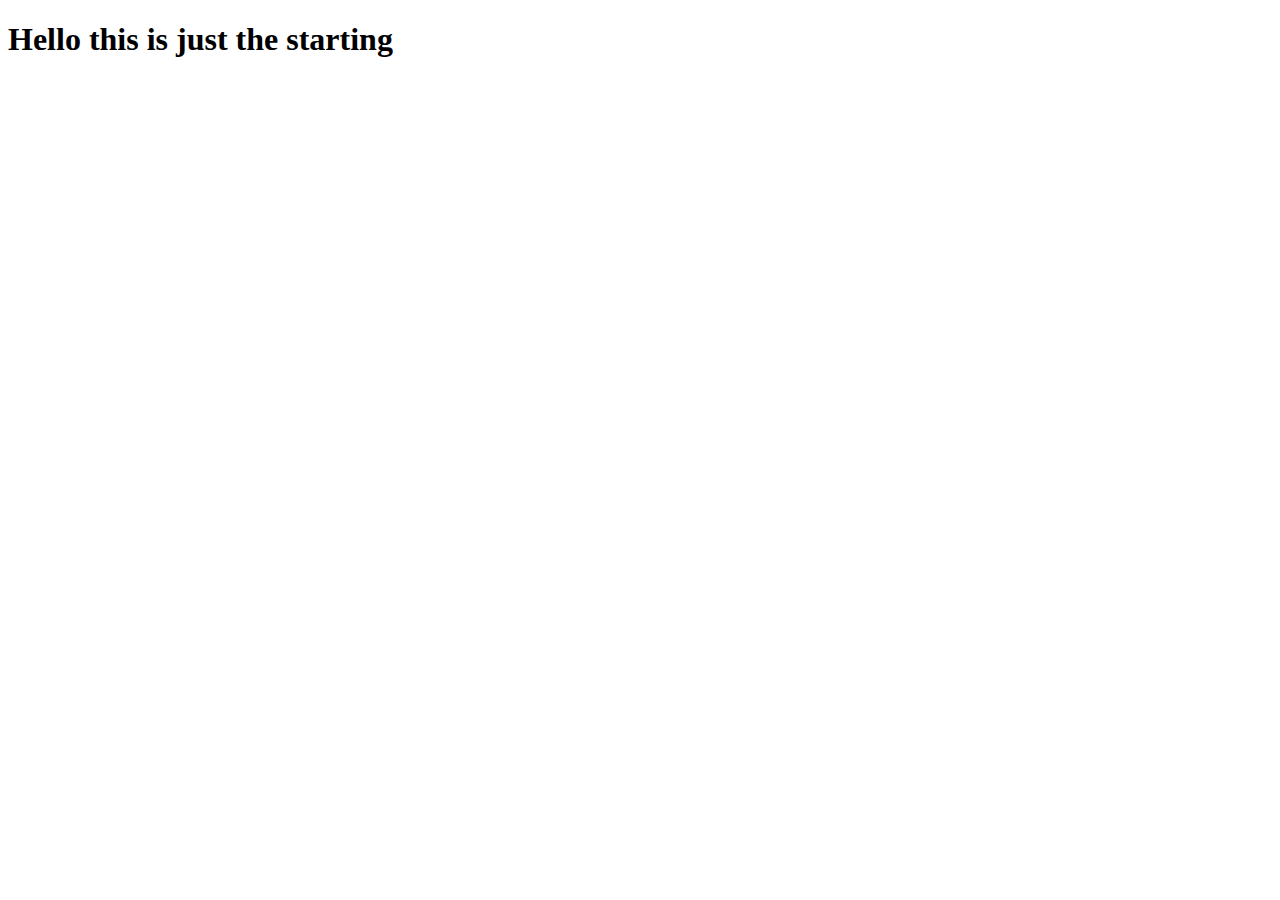
==== index.html @ 8db9e98f "created index" ====
<!DOCTYPE html>
<html lang="en">
<head>
    <meta charset="UTF-8">
    <meta name="viewport" content="width=<device-width>, initial-scale=1.0">
    <meta http-equiv="X-UA-Compatible" content="ie=edge">
    <title>Document</title>
</head>
<body>
    <h1>Hello this is just the starting</h1>
</body>
</html>
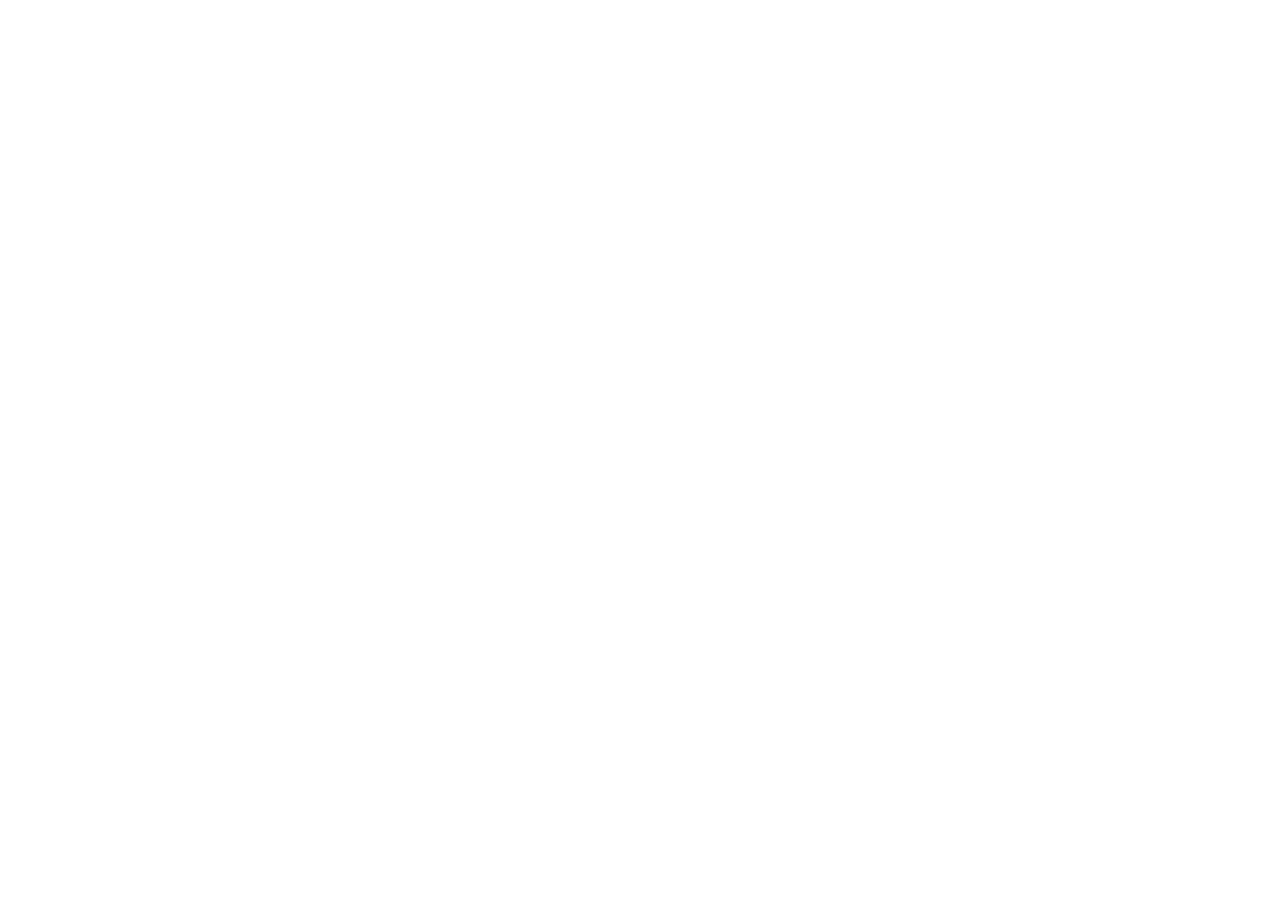
==== commit 8d654acc: "change to index and added css" ====
--- a/index.html
+++ b/index.html
@@ -4,9 +4,9 @@
     <meta charset="UTF-8">
     <meta name="viewport" content="width=<device-width>, initial-scale=1.0">
     <meta http-equiv="X-UA-Compatible" content="ie=edge">
-    <title>Document</title>
+    <title>IGT :: Internation Glazing Technologies</title>
 </head>
 <body>
-    <h1>Hello this is just the starting</h1>
+    <h1></h1>
 </body>
 </html>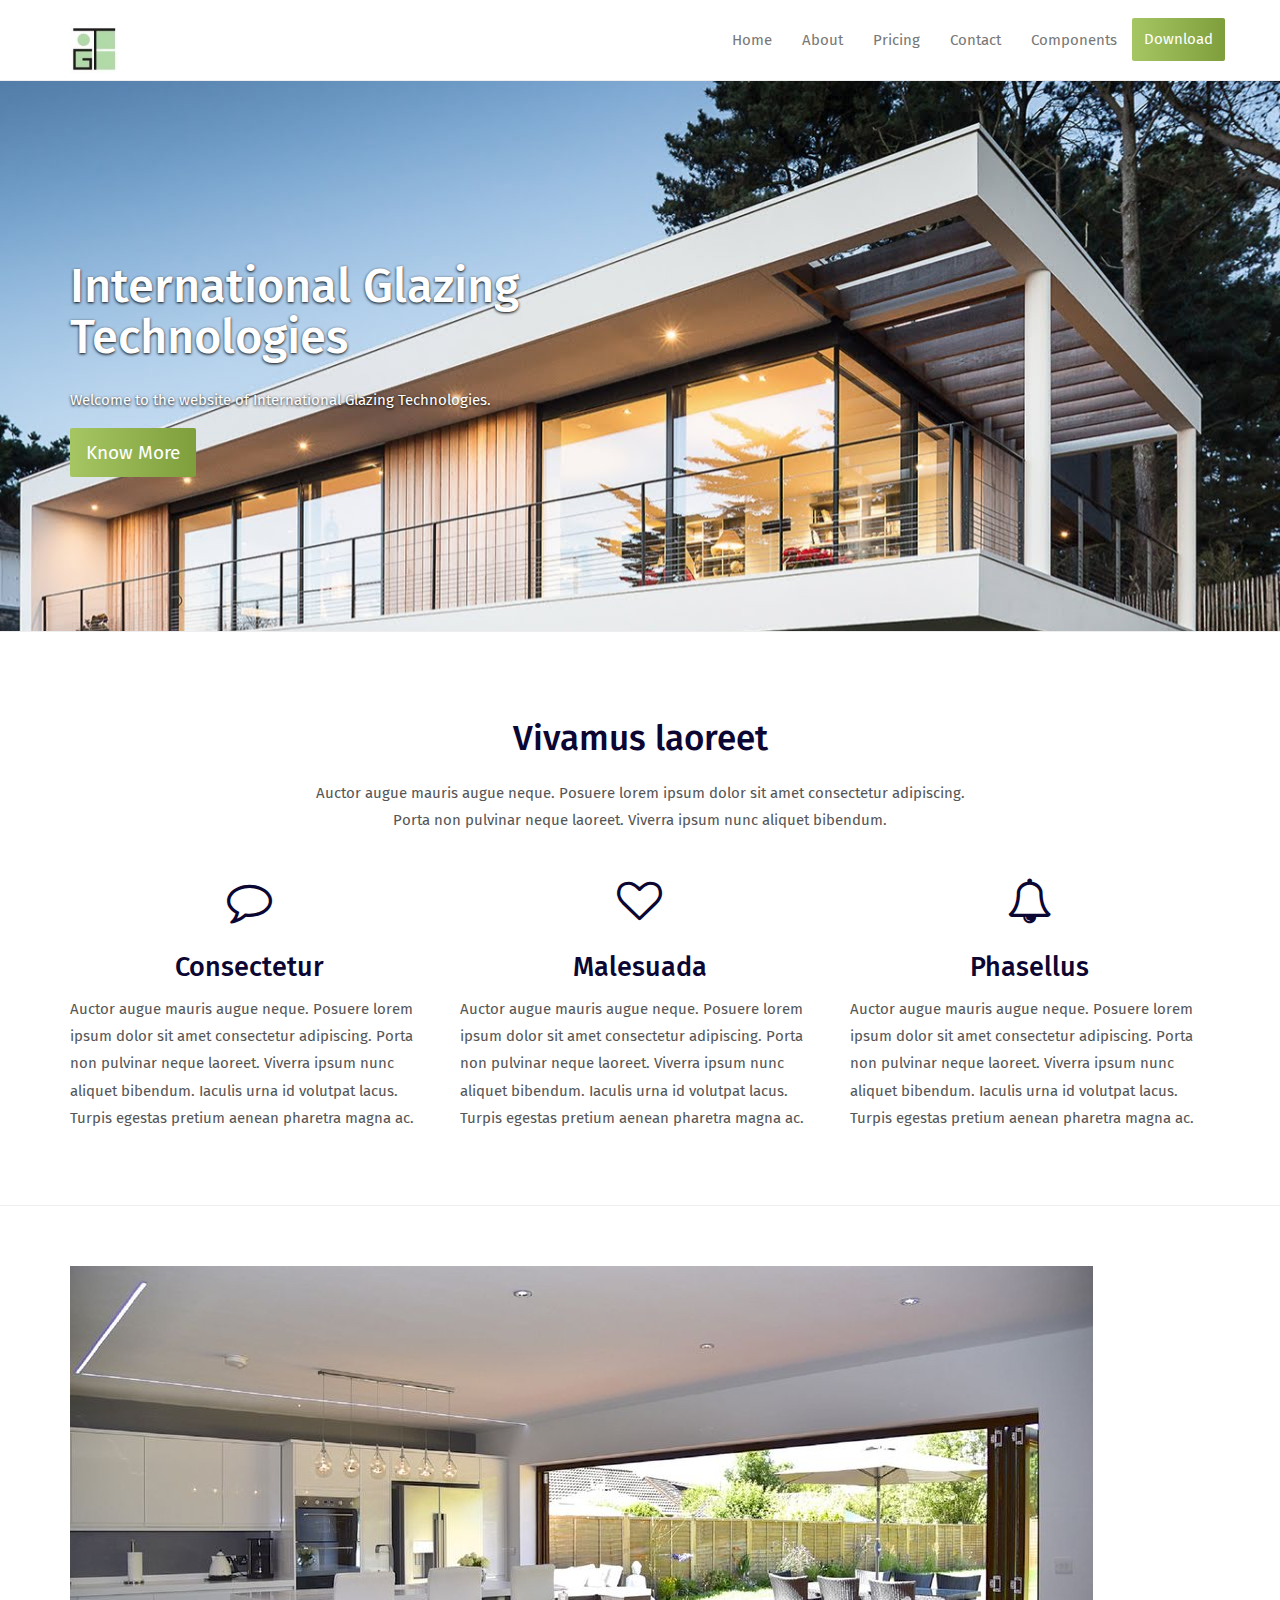
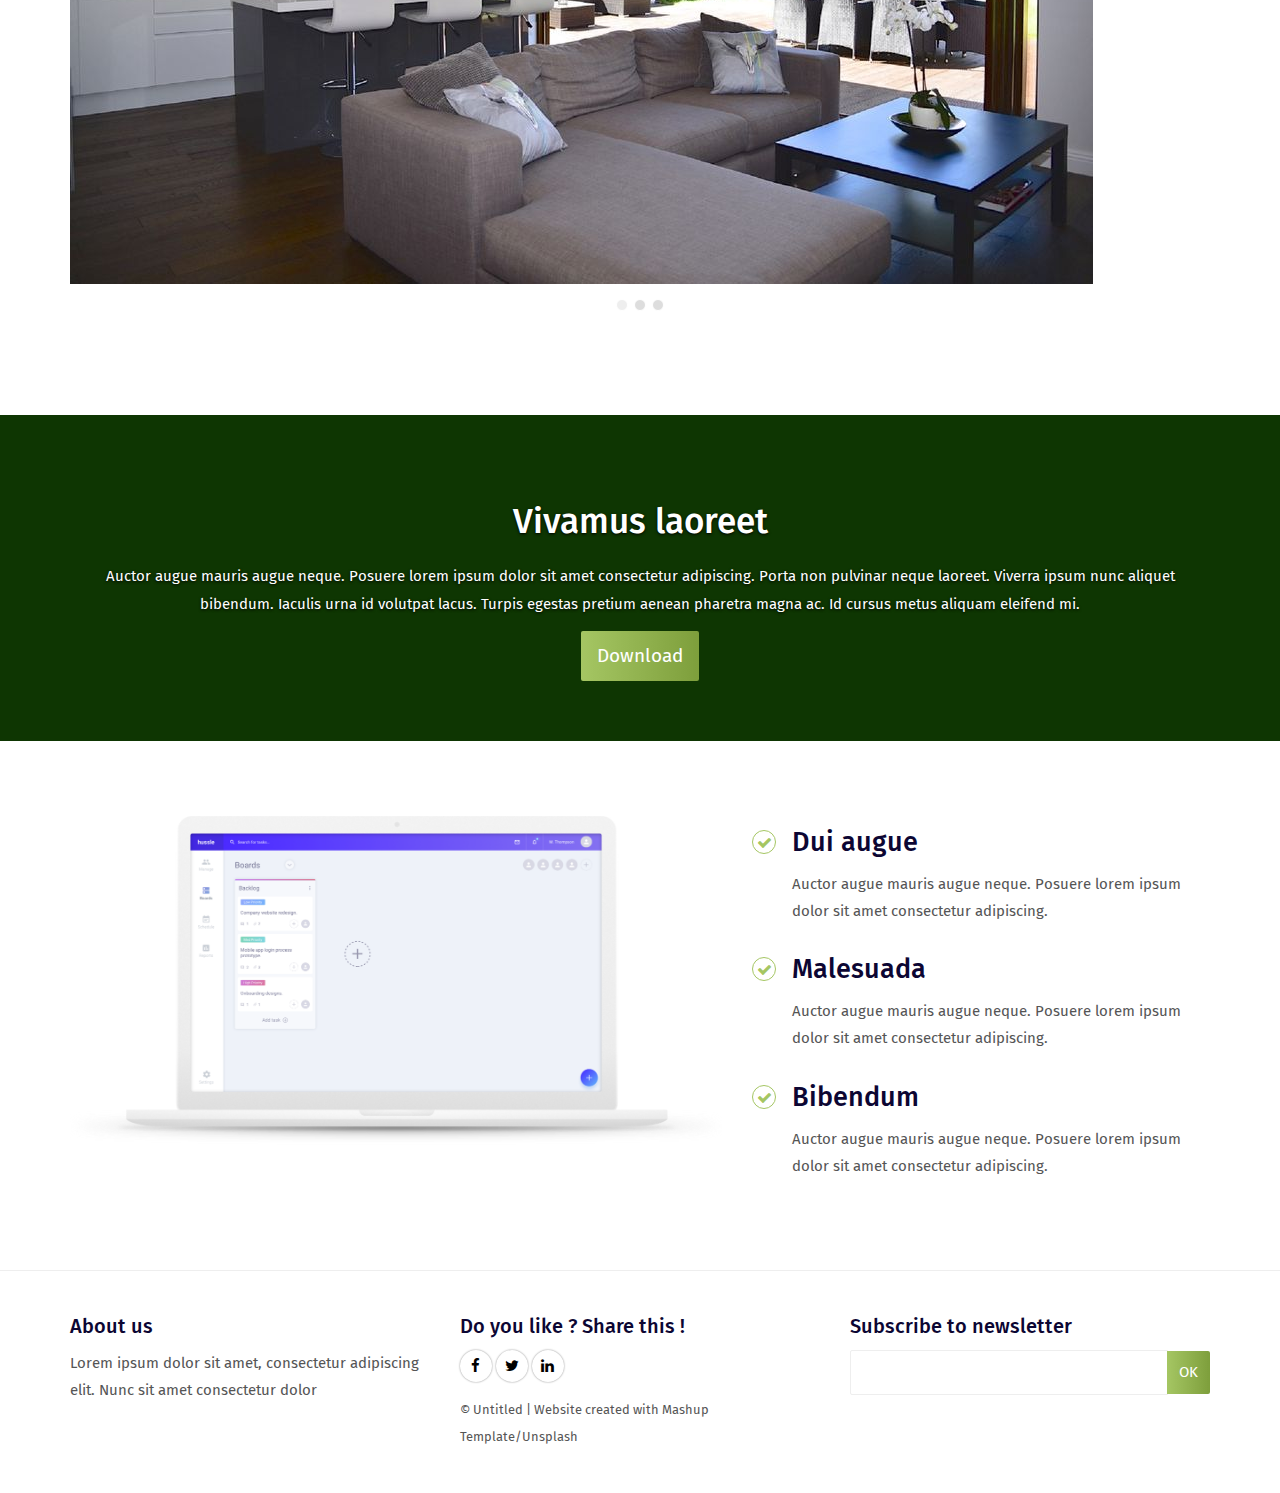
==== commit 7a623878: "new web" ====
--- a/index.html
+++ b/index.html
@@ -1,12 +1,291 @@
 <!DOCTYPE html>
 <html lang="en">
+
 <head>
-    <meta charset="UTF-8">
-    <meta name="viewport" content="width=<device-width>, initial-scale=1.0">
-    <meta http-equiv="X-UA-Compatible" content="ie=edge">
-    <title>IGT :: Internation Glazing Technologies</title>
-</head>
+  <meta charset="UTF-8">
+  <meta content="IE=edge" http-equiv="X-UA-Compatible">
+  <meta content="width=device-width,initial-scale=1" name="viewport">
+  <meta content="description" name="description">
+  <meta name="google" content="notranslate" />
+  <meta content="Mashup templates have been developped by Orson.io team" name="author">
+
+  <!-- Disable tap highlight on IE -->
+  <meta name="msapplication-tap-highlight" content="no">
+  
+  <link href="./assets/apple-touch-icon.png" rel="apple-touch-icon">
+  <link href="./assets/favicon.ico" rel="icon">
+
+  <link rel="shortcut icon" href="igticon.ico" type="image/x-icon" />
+
+  <title>IGT :: International Glazing Technologies</title>  
+
+<link href="./main.a3f694c0.css" rel="stylesheet"></head>
+
 <body>
-    <h1></h1>
-</body>
+
+ <!-- Add your content of header -->
+<header>
+  <nav class="navbar  navbar-fixed-top navbar-default">
+    <div class="container">
+      <div class="navbar-header">
+        <button type="button" class="navbar-toggle uarr collapsed" data-toggle="collapse" data-target="#navbar-collapse-uarr">
+          <span class="sr-only">Toggle navigation</span>
+          <span class="icon-bar"></span>
+          <span class="icon-bar"></span>
+          <span class="icon-bar"></span>
+        </button>
+        <a class="navbar-brand" href="./index.html" title="">
+          <img src="igt_logo1.jpg" class="navbar-logo-img" alt="" width="70%">
+        </a>
+      </div>
+
+      <div class="collapse navbar-collapse" id="navbar-collapse-uarr">
+        <ul class="nav navbar-nav navbar-right">
+          <li><a href="./index.html" title="" class="active">Home</a></li>
+          <li><a href="./about.html" title=""> About</a></li>
+          <li><a href="./pricing.html" title=""> Pricing </a></li>
+          <li><a href="./contact.html" title="">Contact</a></li>
+          <li><a href="./components.html" title="">Components</a></li>
+          <li>
+            <p>
+              <a href="./download.html" class="btn btn-primary navbar-btn" title="">Download</a>
+            </p>
+          </li>
+          
+        </ul>
+      </div>
+    </div>
+  </nav>
+</header>
+
+
+
+<div class="white-text-container background-image-container" style="background-image: url('./assets/images/img-igthome.jpg')">
+    <div class="opacity"></div>
+    <div class="container">
+        <div class="row">
+           
+            <div class="col-md-6">
+                <h1>International Glazing Technologies</h1>
+                <p>Welcome to the website of International Glazing Technologies. </p>
+                 <a href="./about.html" title="" class="btn btn-lg btn-primary">Know More</a>
+            </div>
+
+        </div>
+    </div>
+</div>
+
+<div class="section-container border-section-container">
+    <div class="container">
+            <div class="row">
+                <div class="col-md-12 section-container-spacer">
+                    <div class="text-center">
+                        <h2>Vivamus laoreet</h2>
+                        <p> Auctor augue mauris augue neque. Posuere lorem ipsum dolor sit amet consectetur adipiscing.<br> Porta non
+                            pulvinar neque laoreet. Viverra ipsum nunc aliquet bibendum. </p>
+                    </div>
+                </div>
+
+                <div class="col-md-4">
+                    <div class="fa-container">
+                        <i class="fa fa-comment-o fa-3x" aria-hidden="true"></i>
+                    </div>
+                    <div class="text-center">
+                        <h3>Consectetur</h3>
+                    </div>
+                    <div>
+                        <p>Auctor augue mauris augue neque. Posuere lorem ipsum dolor sit amet consectetur adipiscing. Porta
+                            non pulvinar neque laoreet. Viverra ipsum nunc aliquet bibendum. Iaculis urna id volutpat lacus.
+                            Turpis egestas pretium aenean pharetra magna ac.</p>
+                    </div>
+                </div>
+                <div class="col-md-4">
+                    <div class="fa-container">
+                        <i class="fa fa-heart-o fa-3x" aria-hidden="true"></i>
+                    </div>
+                    <div class="text-center">
+                        <h3>Malesuada</h3>
+                    </div>
+                    <div>
+                        <p>Auctor augue mauris augue neque. Posuere lorem ipsum dolor sit amet consectetur adipiscing. Porta
+                            non pulvinar neque laoreet. Viverra ipsum nunc aliquet bibendum. Iaculis urna id volutpat lacus.
+                            Turpis egestas pretium aenean pharetra magna ac.
+                        </p>
+                    </div>
+                </div>
+                <div class="col-md-4">
+                    <div class="fa-container">
+                        <i class="fa fa-bell-o fa-3x" aria-hidden="true"></i>
+                    </div>
+                    <div class="text-center">
+                        <h3>Phasellus</h3>
+                    </div>
+                    <div>
+                        <p>Auctor augue mauris augue neque. Posuere lorem ipsum dolor sit amet consectetur adipiscing. Porta
+                            non pulvinar neque laoreet. Viverra ipsum nunc aliquet bibendum. Iaculis urna id volutpat lacus.
+                            Turpis egestas pretium aenean pharetra magna ac. 
+                        </p>
+                    </div>
+                </div>
+
+            </div>
+    </div>
+</div>
+
+<div class="section-container">
+    <div class="container">
+            <div class="row">
+                <div class="col-xs-12">
+
+
+                    <div id="carouselExampleIndicators" class="carousel slide" data-ride="carousel">
+                        
+                        <div class="carousel-inner" role="listbox">
+                            <div class="item active">
+                                <img class="img-responsive" src="./assets/images/house01.jpg" alt="First slide">
+                            </div>
+                            <div class="item">
+                                <img class="img-responsive" src="./assets/images/house02.jpg" alt="Second slide">
+                            </div>
+                            <div class="item">
+                                <img class="img-responsive" src="./assets/images/house03.jpg" alt="Third slide">
+                            </div>
+                        </div>
+                        <ol class="carousel-indicators">
+                            <li data-target="#carouselExampleIndicators" data-slide-to="0" class="active"></li>
+                            <li data-target="#carouselExampleIndicators" data-slide-to="1"></li>
+                            <li data-target="#carouselExampleIndicators" data-slide-to="2"></li>
+                        </ol>
+                    </div>
+
+
+                </div>
+            </div>
+    </div>
+</div>
+
+
+<div class="section-container background-color-container white-text-container">
+    <div class="container">
+        <div class="row">
+            <div class="col-xs-12">
+                <div class="text-center">
+                    <h2>Vivamus laoreet</h2>
+                    <p> Auctor augue mauris augue neque. Posuere lorem ipsum dolor sit amet consectetur adipiscing. Porta non
+                        pulvinar neque laoreet. Viverra ipsum nunc aliquet bibendum. Iaculis urna id volutpat lacus. Turpis
+                        egestas pretium aenean pharetra magna ac. Id cursus metus aliquam eleifend mi. </p>
+                    <a href="./download.html" title="" class="btn btn-primary btn-lg">Download</a>
+                </div>
+            </div>
+        </div>
+     </div>
+ </div>
+
+ <div class="section-container">
+    <div class="container">
+        <div class="row">                   
+            <div class="col-md-7">
+                <img class="img-responsive" src="./assets/images/img-06.png" alt="">
+            </div>
+
+            <div class="col-md-5">
+                <ul class="features">
+                    <li>
+                        <h3>Dui augue</h3>
+                        <p>Auctor augue mauris augue neque. Posuere lorem ipsum dolor sit amet consectetur adipiscing.
+                        </p>
+                    </li>
+                    <li>
+                        <h3>Malesuada</h3>
+                        <p>Auctor augue mauris augue neque. Posuere lorem ipsum dolor sit amet consectetur adipiscing.
+                        </p>
+                    </li>
+                    <li>
+                        <h3>Bibendum</h3>
+                        <p>Auctor augue mauris augue neque. Posuere lorem ipsum dolor sit amet consectetur adipiscing.
+                        </p>
+                    </li>
+                </ul>
+            </div>
+        
+
+              
+            
+            
+        </div>
+    </div>
+</div>
+
+
+
+
+
+
+<footer>
+    <div class="section-container footer-container">
+        <div class="container">
+            <div class="row">
+                    <div class="col-md-4">
+                        <h4>About us</h4>
+                        <p>Lorem ipsum dolor sit amet, consectetur adipiscing elit. Nunc sit amet consectetur dolor</p>
+                    </div>
+
+                    <div class="col-md-4">
+                        <h4>Do you like ? Share this !</h4>
+                        <p>
+                            <a href="https://facebook.com/" class="social-round-icon white-round-icon fa-icon" title="">
+                            <i class="fa fa-facebook" aria-hidden="true"></i>
+                          </a>
+                          <a href="https://twitter.com/" class="social-round-icon white-round-icon fa-icon" title="">
+                            <i class="fa fa-twitter" aria-hidden="true"></i>
+                          </a>
+                          <a href="https://www.linkedin.com/" class="social-round-icon white-round-icon fa-icon" title="">
+                            <i class="fa fa-linkedin" aria-hidden="true"></i>
+                          </a>
+                        </p>
+                        <p><small>© Untitled | Website created with <a href="http://www.mashup-template.com/" class="link-like-text" title="Create website with free html template">Mashup Template</a>/<a href="http://www.unsplash.com/" class="link-like-text" title="Beautiful Free Images">Unsplash</a></small></p>    
+                    </div>
+
+                    <div class="col-md-4">
+                        <h4>Subscribe to newsletter</h4>
+                        
+                        <div class="form-group">
+                            <div class="input-group">
+                                <input type="text" class="form-control footer-input-text">
+                                <div class="input-group-btn">
+                                    <button type="button" class="btn btn-primary btn-newsletter ">OK</button>
+                                </div>
+                            </div>
+                        </div>
+
+
+                    </div>
+            </div>
+        </div>
+    </div>
+</footer>
+
+<script>
+  document.addEventListener("DOMContentLoaded", function (event) {
+    navActivePage();
+  });
+</script>
+
+<!-- Google Analytics: change UA-XXXXX-X to be your site's ID 
+
+<script>
+  (function (i, s, o, g, r, a, m) {
+    i['GoogleAnalyticsObject'] = r; i[r] = i[r] || function () {
+      (i[r].q = i[r].q || []).push(arguments)
+    }, i[r].l = 1 * new Date(); a = s.createElement(o),
+      m = s.getElementsByTagName(o)[0]; a.async = 1; a.src = g; m.parentNode.insertBefore(a, m)
+  })(window, document, 'script', '//www.google-analytics.com/analytics.js', 'ga');
+  ga('create', 'UA-XXXXX-X', 'auto');
+  ga('send', 'pageview');
+</script>
+
+-->
+
+<script type="text/javascript" src="./main.41beeca9.js"></script></body>
+
 </html>--- a/main.a3f694c0.css
+++ b/main.a3f694c0.css
@@ -0,0 +1,18 @@
+@import url(https://fonts.googleapis.com/css?family=La+Belle+Aurore|Fira+Sans:400,700);@import url(https://maxcdn.bootstrapcdn.com/font-awesome/4.7.0/css/font-awesome.min.css);/*!
+ * Bootstrap v3.3.7 (http://getbootstrap.com)
+ * Copyright 2011-2016 Twitter, Inc.
+ * Licensed under MIT (https://github.com/twbs/bootstrap/blob/master/LICENSE)
+ */
+/*! normalize.css v3.0.3 | MIT License | github.com/necolas/normalize.css */html{font-family:sans-serif;-ms-text-size-adjust:100%;-webkit-text-size-adjust:100%}body{margin:0}article,aside,details,figcaption,figure,footer,header,hgroup,main,menu,nav,section,summary{display:block}audio,canvas,progress,video{display:inline-block;vertical-align:baseline}audio:not([controls]){display:none;height:0}[hidden],template{display:none}a{background-color:transparent}a:active,a:hover{outline:0}abbr[title]{border-bottom:1px dotted}b,strong{font-weight:700}dfn{font-style:italic}h1{font-size:2em;margin:.67em 0}mark{background:#ff0;color:#000}small{font-size:80%}sub,sup{font-size:75%;line-height:0;position:relative;vertical-align:baseline}sup{top:-.5em}sub{bottom:-.25em}img{border:0}svg:not(:root){overflow:hidden}figure{margin:1em 40px}hr{box-sizing:content-box;height:0}pre{overflow:auto}code,kbd,pre,samp{font-family:monospace,monospace;font-size:1em}button,input,optgroup,select,textarea{color:inherit;font:inherit;margin:0}button{overflow:visible}button,select{text-transform:none}button,html input[type=button],input[type=reset],input[type=submit]{-webkit-appearance:button;cursor:pointer}button[disabled],html input[disabled]{cursor:default}button::-moz-focus-inner,input::-moz-focus-inner{border:0;padding:0}input{line-height:normal}input[type=checkbox],input[type=radio]{box-sizing:border-box;padding:0}input[type=number]::-webkit-inner-spin-button,input[type=number]::-webkit-outer-spin-button{height:auto}input[type=search]{-webkit-appearance:textfield;box-sizing:content-box}input[type=search]::-webkit-search-cancel-button,input[type=search]::-webkit-search-decoration{-webkit-appearance:none}fieldset{border:1px solid silver;margin:0 2px;padding:.35em .625em .75em}textarea{overflow:auto}optgroup{font-weight:700}table{border-collapse:collapse;border-spacing:0}td,th{padding:0}hr { 
+  display: block;
+  margin-top: 0.5em;
+  margin-bottom: 0.5em;
+  margin-left: auto;
+  margin-right: auto;
+  border-style: inset;
+  border-width: 1px;
+  color: #449d44 
+}
+
+/*! Source: https://github.com/h5bp/html5-boilerplate/blob/master/src/css/main.css */@media print{*,:after,:before{background:transparent!important;color:#000!important;box-shadow:none!important;text-shadow:none!important}a,a:visited{text-decoration:underline}a[href]:after{content:" (" attr(href) ")"}abbr[title]:after{content:" (" attr(title) ")"}a[href^="#"]:after,a[href^="javascript:"]:after{content:""}blockquote,pre{border:1px solid #999;page-break-inside:avoid}thead{display:table-header-group}img,tr{page-break-inside:avoid}img{max-width:100%!important}h2,h3,p{orphans:3;widows:3}h2,h3{page-break-after:avoid}.navbar{display:none}.btn>.caret,.dropup>.btn>.caret{border-top-color:#000!important}.label{border:1px solid #000}.table{border-collapse:collapse!important}.table td,.table th{background-color:#fff!important}.table-bordered td,.table-bordered th{border:1px solid #ddd!important}}*,:after,:before{-webkit-box-sizing:border-box;-moz-box-sizing:border-box;box-sizing:border-box}html{font-size:10px;-webkit-tap-highlight-color:transparent}body{font-family:Fira Sans,Helvetica,Arial,sans-serif;font-size:15px;line-height:1.81;color:#555;background-color:#fff}button,input,select,textarea{font-family:inherit;font-size:inherit;line-height:inherit}a{color:#8b62ff;text-decoration:none}a:focus,a:hover{color:#5216ff;text-decoration:underline}a:focus{outline:5px auto -webkit-focus-ring-color;outline-offset:-2px}figure{margin:0}img{vertical-align:middle}.img-responsive{display:block;max-width:100%;height:auto}.img-rounded{border-radius:2px}.img-thumbnail{padding:4px;line-height:1.81;background-color:#fff;border:1px solid #ddd;border-radius:2px;-webkit-transition:all .2s ease-in-out;-o-transition:all .2s ease-in-out;transition:all .2s ease-in-out;display:inline-block;max-width:100%;height:auto}.img-circle{border-radius:50%}hr{margin-top:27px;margin-bottom:27px;border:0;border-top:1px solid #eee}.sr-only{position:absolute;width:1px;height:1px;margin:-1px;padding:0;overflow:hidden;clip:rect(0,0,0,0);border:0}.sr-only-focusable:active,.sr-only-focusable:focus{position:static;width:auto;height:auto;margin:0;overflow:visible;clip:auto}[role=button]{cursor:pointer}.h1,.h2,.h3,.h4,.h5,.h6,h1,h2,h3,h4,h5,h6{font-family:inherit;font-weight:500;line-height:1.1;color:#0c0633}.h1 .small,.h1 small,.h2 .small,.h2 small,.h3 .small,.h3 small,.h4 .small,.h4 small,.h5 .small,.h5 small,.h6 .small,.h6 small,h1 .small,h1 small,h2 .small,h2 small,h3 .small,h3 small,h4 .small,h4 small,h5 .small,h5 small,h6 .small,h6 small{font-weight:400;line-height:1;color:#777}.h1,.h2,.h3,h1,h2,h3{margin-top:27px;margin-bottom:13.5px}.h1 .small,.h1 small,.h2 .small,.h2 small,.h3 .small,.h3 small,h1 .small,h1 small,h2 .small,h2 small,h3 .small,h3 small{font-size:65%}.h4,.h5,.h6,h4,h5,h6{margin-top:13.5px;margin-bottom:13.5px}.h4 .small,.h4 small,.h5 .small,.h5 small,.h6 .small,.h6 small,h4 .small,h4 small,h5 .small,h5 small,h6 .small,h6 small{font-size:75%}.h1,h1{font-size:47px}.h2,h2{font-size:35px}.h3,h3{font-size:27px}.h4,h4{font-size:20px}.h5,h5{font-size:15px}.h6,h6{font-size:13px}p{margin:0 0 13.5px}.lead{margin-bottom:27px;font-size:17px;font-weight:300;line-height:1.4}@media (min-width:768px){.lead{font-size:22.5px}}.small,small{font-size:86%}.mark,mark{background-color:#fcf8e3;padding:.2em}.text-left{text-align:left}.text-right{text-align:right}.text-center{text-align:center}.text-justify{text-align:justify}.text-nowrap{white-space:nowrap}.text-lowercase{text-transform:lowercase}.initialism,.text-uppercase{text-transform:uppercase}.text-capitalize{text-transform:capitalize}.text-muted{color:#777}.text-primary{color:#8b62ff}a.text-primary:focus,a.text-primary:hover{color:#652fff}.text-success{color:#fff}a.text-success:focus,a.text-success:hover{color:#e6e6e6}.text-info{color:#31708f}a.text-info:focus,a.text-info:hover{color:#245269}.text-warning{color:#8a6d3b}a.text-warning:focus,a.text-warning:hover{color:#66512c}.text-danger{color:#fff}a.text-danger:focus,a.text-danger:hover{color:#e6e6e6}.bg-primary{color:#fff;background-color:#8b62ff}a.bg-primary:focus,a.bg-primary:hover{background-color:#652fff}.bg-success{background-color:#005bff}a.bg-success:focus,a.bg-success:hover{background-color:#0049cc}.bg-info{background-color:#d9edf7}a.bg-info:focus,a.bg-info:hover{background-color:#afd9ee}.bg-warning{background-color:#fcf8e3}a.bg-warning:focus,a.bg-warning:hover{background-color:#f7ecb5}.bg-danger{background-color:#fe6767}a.bg-danger:focus,a.bg-danger:hover{background-color:#fe3434}.page-header{padding-bottom:12.5px;margin:54px 0 27px;border-bottom:1px solid #eee}ol,ul{margin-top:0;margin-bottom:13.5px}ol ol,ol ul,ul ol,ul ul{margin-bottom:0}.list-inline,.list-unstyled{padding-left:0;list-style:none}.list-inline{margin-left:-5px}.list-inline>li{display:inline-block;padding-left:5px;padding-right:5px}dl{margin-top:0;margin-bottom:27px}dd,dt{line-height:1.81}dt{font-weight:700}dd{margin-left:0}.dl-horizontal dd:after,.dl-horizontal dd:before{content:" ";display:table}.dl-horizontal dd:after{clear:both}@media (min-width:768px){.dl-horizontal dt{float:left;width:160px;clear:left;text-align:right;overflow:hidden;text-overflow:ellipsis;white-space:nowrap}.dl-horizontal dd{margin-left:180px}}abbr[data-original-title],abbr[title]{cursor:help;border-bottom:1px dotted #777}.initialism{font-size:90%}blockquote{padding:13.5px 27px;margin:0 0 27px;font-size:18.75px;border-left:5px solid #eee}blockquote ol:last-child,blockquote p:last-child,blockquote ul:last-child{margin-bottom:0}blockquote .small,blockquote footer,blockquote small{display:block;font-size:80%;line-height:1.81;color:#777}blockquote .small:before,blockquote footer:before,blockquote small:before{content:"\2014   \A0"}.blockquote-reverse,blockquote.pull-right{padding-right:15px;padding-left:0;border-right:5px solid #eee;border-left:0;text-align:right}.blockquote-reverse .small:before,.blockquote-reverse footer:before,.blockquote-reverse small:before,blockquote.pull-right .small:before,blockquote.pull-right footer:before,blockquote.pull-right small:before{content:""}.blockquote-reverse .small:after,.blockquote-reverse footer:after,.blockquote-reverse small:after,blockquote.pull-right .small:after,blockquote.pull-right footer:after,blockquote.pull-right small:after{content:"\A0   \2014"}address{margin-bottom:27px;font-style:normal;line-height:1.81}code,kbd,pre,samp{font-family:Menlo,Monaco,Consolas,Courier New,monospace}code{color:#c7254e;background-color:#f9f2f4}code,kbd{padding:2px 4px;font-size:90%;border-radius:2px}kbd{color:#fff;background-color:#333;box-shadow:inset 0 -1px 0 rgba(0,0,0,.25)}kbd kbd{padding:0;font-size:100%;font-weight:700;box-shadow:none}pre{display:block;padding:13px;margin:0 0 13.5px;font-size:14px;line-height:1.81;word-break:break-all;word-wrap:break-word;color:#333;background-color:#f5f5f5;border:1px solid #ccc;border-radius:2px}pre code{padding:0;font-size:inherit;color:inherit;white-space:pre-wrap;background-color:transparent;border-radius:0}.pre-scrollable{max-height:340px;overflow-y:scroll}.container{margin-right:auto;margin-left:auto;padding-left:15px;padding-right:15px}.container:after,.container:before{content:" ";display:table}.container:after{clear:both}@media (min-width:768px){.container{width:750px}}@media (min-width:992px){.container{width:970px}}@media (min-width:1200px){.container{width:1170px}}.container-fluid{margin-right:auto;margin-left:auto;padding-left:15px;padding-right:15px}.container-fluid:after,.container-fluid:before{content:" ";display:table}.container-fluid:after{clear:both}.row{margin-left:-15px;margin-right:-15px}.row:after,.row:before{content:" ";display:table}.row:after{clear:both}.col-lg-1,.col-lg-2,.col-lg-3,.col-lg-4,.col-lg-5,.col-lg-6,.col-lg-7,.col-lg-8,.col-lg-9,.col-lg-10,.col-lg-11,.col-lg-12,.col-md-1,.col-md-2,.col-md-3,.col-md-4,.col-md-5,.col-md-6,.col-md-7,.col-md-8,.col-md-9,.col-md-10,.col-md-11,.col-md-12,.col-sm-1,.col-sm-2,.col-sm-3,.col-sm-4,.col-sm-5,.col-sm-6,.col-sm-7,.col-sm-8,.col-sm-9,.col-sm-10,.col-sm-11,.col-sm-12,.col-xs-1,.col-xs-2,.col-xs-3,.col-xs-4,.col-xs-5,.col-xs-6,.col-xs-7,.col-xs-8,.col-xs-9,.col-xs-10,.col-xs-11,.col-xs-12{position:relative;min-height:1px;padding-left:15px;padding-right:15px}.col-xs-1,.col-xs-2,.col-xs-3,.col-xs-4,.col-xs-5,.col-xs-6,.col-xs-7,.col-xs-8,.col-xs-9,.col-xs-10,.col-xs-11,.col-xs-12{float:left}.col-xs-1{width:8.33333%}.col-xs-2{width:16.66667%}.col-xs-3{width:25%}.col-xs-4{width:33.33333%}.col-xs-5{width:41.66667%}.col-xs-6{width:50%}.col-xs-7{width:58.33333%}.col-xs-8{width:66.66667%}.col-xs-9{width:75%}.col-xs-10{width:83.33333%}.col-xs-11{width:91.66667%}.col-xs-12{width:100%}.col-xs-pull-0{right:auto}.col-xs-pull-1{right:8.33333%}.col-xs-pull-2{right:16.66667%}.col-xs-pull-3{right:25%}.col-xs-pull-4{right:33.33333%}.col-xs-pull-5{right:41.66667%}.col-xs-pull-6{right:50%}.col-xs-pull-7{right:58.33333%}.col-xs-pull-8{right:66.66667%}.col-xs-pull-9{right:75%}.col-xs-pull-10{right:83.33333%}.col-xs-pull-11{right:91.66667%}.col-xs-pull-12{right:100%}.col-xs-push-0{left:auto}.col-xs-push-1{left:8.33333%}.col-xs-push-2{left:16.66667%}.col-xs-push-3{left:25%}.col-xs-push-4{left:33.33333%}.col-xs-push-5{left:41.66667%}.col-xs-push-6{left:50%}.col-xs-push-7{left:58.33333%}.col-xs-push-8{left:66.66667%}.col-xs-push-9{left:75%}.col-xs-push-10{left:83.33333%}.col-xs-push-11{left:91.66667%}.col-xs-push-12{left:100%}.col-xs-offset-0{margin-left:0}.col-xs-offset-1{margin-left:8.33333%}.col-xs-offset-2{margin-left:16.66667%}.col-xs-offset-3{margin-left:25%}.col-xs-offset-4{margin-left:33.33333%}.col-xs-offset-5{margin-left:41.66667%}.col-xs-offset-6{margin-left:50%}.col-xs-offset-7{margin-left:58.33333%}.col-xs-offset-8{margin-left:66.66667%}.col-xs-offset-9{margin-left:75%}.col-xs-offset-10{margin-left:83.33333%}.col-xs-offset-11{margin-left:91.66667%}.col-xs-offset-12{margin-left:100%}@media (min-width:768px){.col-sm-1,.col-sm-2,.col-sm-3,.col-sm-4,.col-sm-5,.col-sm-6,.col-sm-7,.col-sm-8,.col-sm-9,.col-sm-10,.col-sm-11,.col-sm-12{float:left}.col-sm-1{width:8.33333%}.col-sm-2{width:16.66667%}.col-sm-3{width:25%}.col-sm-4{width:33.33333%}.col-sm-5{width:41.66667%}.col-sm-6{width:50%}.col-sm-7{width:58.33333%}.col-sm-8{width:66.66667%}.col-sm-9{width:75%}.col-sm-10{width:83.33333%}.col-sm-11{width:91.66667%}.col-sm-12{width:100%}.col-sm-pull-0{right:auto}.col-sm-pull-1{right:8.33333%}.col-sm-pull-2{right:16.66667%}.col-sm-pull-3{right:25%}.col-sm-pull-4{right:33.33333%}.col-sm-pull-5{right:41.66667%}.col-sm-pull-6{right:50%}.col-sm-pull-7{right:58.33333%}.col-sm-pull-8{right:66.66667%}.col-sm-pull-9{right:75%}.col-sm-pull-10{right:83.33333%}.col-sm-pull-11{right:91.66667%}.col-sm-pull-12{right:100%}.col-sm-push-0{left:auto}.col-sm-push-1{left:8.33333%}.col-sm-push-2{left:16.66667%}.col-sm-push-3{left:25%}.col-sm-push-4{left:33.33333%}.col-sm-push-5{left:41.66667%}.col-sm-push-6{left:50%}.col-sm-push-7{left:58.33333%}.col-sm-push-8{left:66.66667%}.col-sm-push-9{left:75%}.col-sm-push-10{left:83.33333%}.col-sm-push-11{left:91.66667%}.col-sm-push-12{left:100%}.col-sm-offset-0{margin-left:0}.col-sm-offset-1{margin-left:8.33333%}.col-sm-offset-2{margin-left:16.66667%}.col-sm-offset-3{margin-left:25%}.col-sm-offset-4{margin-left:33.33333%}.col-sm-offset-5{margin-left:41.66667%}.col-sm-offset-6{margin-left:50%}.col-sm-offset-7{margin-left:58.33333%}.col-sm-offset-8{margin-left:66.66667%}.col-sm-offset-9{margin-left:75%}.col-sm-offset-10{margin-left:83.33333%}.col-sm-offset-11{margin-left:91.66667%}.col-sm-offset-12{margin-left:100%}}@media (min-width:992px){.col-md-1,.col-md-2,.col-md-3,.col-md-4,.col-md-5,.col-md-6,.col-md-7,.col-md-8,.col-md-9,.col-md-10,.col-md-11,.col-md-12{float:left}.col-md-1{width:8.33333%}.col-md-2{width:16.66667%}.col-md-3{width:25%}.col-md-4{width:33.33333%}.col-md-5{width:41.66667%}.col-md-6{width:50%}.col-md-7{width:58.33333%}.col-md-8{width:66.66667%}.col-md-9{width:75%}.col-md-10{width:83.33333%}.col-md-11{width:91.66667%}.col-md-12{width:100%}.col-md-pull-0{right:auto}.col-md-pull-1{right:8.33333%}.col-md-pull-2{right:16.66667%}.col-md-pull-3{right:25%}.col-md-pull-4{right:33.33333%}.col-md-pull-5{right:41.66667%}.col-md-pull-6{right:50%}.col-md-pull-7{right:58.33333%}.col-md-pull-8{right:66.66667%}.col-md-pull-9{right:75%}.col-md-pull-10{right:83.33333%}.col-md-pull-11{right:91.66667%}.col-md-pull-12{right:100%}.col-md-push-0{left:auto}.col-md-push-1{left:8.33333%}.col-md-push-2{left:16.66667%}.col-md-push-3{left:25%}.col-md-push-4{left:33.33333%}.col-md-push-5{left:41.66667%}.col-md-push-6{left:50%}.col-md-push-7{left:58.33333%}.col-md-push-8{left:66.66667%}.col-md-push-9{left:75%}.col-md-push-10{left:83.33333%}.col-md-push-11{left:91.66667%}.col-md-push-12{left:100%}.col-md-offset-0{margin-left:0}.col-md-offset-1{margin-left:8.33333%}.col-md-offset-2{margin-left:16.66667%}.col-md-offset-3{margin-left:25%}.col-md-offset-4{margin-left:33.33333%}.col-md-offset-5{margin-left:41.66667%}.col-md-offset-6{margin-left:50%}.col-md-offset-7{margin-left:58.33333%}.col-md-offset-8{margin-left:66.66667%}.col-md-offset-9{margin-left:75%}.col-md-offset-10{margin-left:83.33333%}.col-md-offset-11{margin-left:91.66667%}.col-md-offset-12{margin-left:100%}}@media (min-width:1200px){.col-lg-1,.col-lg-2,.col-lg-3,.col-lg-4,.col-lg-5,.col-lg-6,.col-lg-7,.col-lg-8,.col-lg-9,.col-lg-10,.col-lg-11,.col-lg-12{float:left}.col-lg-1{width:8.33333%}.col-lg-2{width:16.66667%}.col-lg-3{width:25%}.col-lg-4{width:33.33333%}.col-lg-5{width:41.66667%}.col-lg-6{width:50%}.col-lg-7{width:58.33333%}.col-lg-8{width:66.66667%}.col-lg-9{width:75%}.col-lg-10{width:83.33333%}.col-lg-11{width:91.66667%}.col-lg-12{width:100%}.col-lg-pull-0{right:auto}.col-lg-pull-1{right:8.33333%}.col-lg-pull-2{right:16.66667%}.col-lg-pull-3{right:25%}.col-lg-pull-4{right:33.33333%}.col-lg-pull-5{right:41.66667%}.col-lg-pull-6{right:50%}.col-lg-pull-7{right:58.33333%}.col-lg-pull-8{right:66.66667%}.col-lg-pull-9{right:75%}.col-lg-pull-10{right:83.33333%}.col-lg-pull-11{right:91.66667%}.col-lg-pull-12{right:100%}.col-lg-push-0{left:auto}.col-lg-push-1{left:8.33333%}.col-lg-push-2{left:16.66667%}.col-lg-push-3{left:25%}.col-lg-push-4{left:33.33333%}.col-lg-push-5{left:41.66667%}.col-lg-push-6{left:50%}.col-lg-push-7{left:58.33333%}.col-lg-push-8{left:66.66667%}.col-lg-push-9{left:75%}.col-lg-push-10{left:83.33333%}.col-lg-push-11{left:91.66667%}.col-lg-push-12{left:100%}.col-lg-offset-0{margin-left:0}.col-lg-offset-1{margin-left:8.33333%}.col-lg-offset-2{margin-left:16.66667%}.col-lg-offset-3{margin-left:25%}.col-lg-offset-4{margin-left:33.33333%}.col-lg-offset-5{margin-left:41.66667%}.col-lg-offset-6{margin-left:50%}.col-lg-offset-7{margin-left:58.33333%}.col-lg-offset-8{margin-left:66.66667%}.col-lg-offset-9{margin-left:75%}.col-lg-offset-10{margin-left:83.33333%}.col-lg-offset-11{margin-left:91.66667%}.col-lg-offset-12{margin-left:100%}}table{background-color:transparent}caption{padding-top:8px;padding-bottom:8px;color:#777}caption,th{text-align:left}.table{width:100%;max-width:100%;margin-bottom:27px}.table>tbody>tr>td,.table>tbody>tr>th,.table>tfoot>tr>td,.table>tfoot>tr>th,.table>thead>tr>td,.table>thead>tr>th{padding:8px;line-height:1.81;vertical-align:top;border-top:1px solid #ddd}.table>thead>tr>th{vertical-align:bottom;border-bottom:2px solid #ddd}.table>caption+thead>tr:first-child>td,.table>caption+thead>tr:first-child>th,.table>colgroup+thead>tr:first-child>td,.table>colgroup+thead>tr:first-child>th,.table>thead:first-child>tr:first-child>td,.table>thead:first-child>tr:first-child>th{border-top:0}.table>tbody+tbody{border-top:2px solid #ddd}.table .table{background-color:#fff}.table-condensed>tbody>tr>td,.table-condensed>tbody>tr>th,.table-condensed>tfoot>tr>td,.table-condensed>tfoot>tr>th,.table-condensed>thead>tr>td,.table-condensed>thead>tr>th{padding:5px}.table-bordered,.table-bordered>tbody>tr>td,.table-bordered>tbody>tr>th,.table-bordered>tfoot>tr>td,.table-bordered>tfoot>tr>th,.table-bordered>thead>tr>td,.table-bordered>thead>tr>th{border:1px solid #ddd}.table-bordered>thead>tr>td,.table-bordered>thead>tr>th{border-bottom-width:2px}.table-striped>tbody>tr:nth-of-type(odd){background-color:#f9f9f9}.table-hover>tbody>tr:hover{background-color:#f5f5f5}table col[class*=col-]{position:static;float:none;display:table-column}table td[class*=col-],table th[class*=col-]{position:static;float:none;display:table-cell}.table>tbody>tr.active>td,.table>tbody>tr.active>th,.table>tbody>tr>td.active,.table>tbody>tr>th.active,.table>tfoot>tr.active>td,.table>tfoot>tr.active>th,.table>tfoot>tr>td.active,.table>tfoot>tr>th.active,.table>thead>tr.active>td,.table>thead>tr.active>th,.table>thead>tr>td.active,.table>thead>tr>th.active{background-color:#f5f5f5}.table-hover>tbody>tr.active:hover>td,.table-hover>tbody>tr.active:hover>th,.table-hover>tbody>tr:hover>.active,.table-hover>tbody>tr>td.active:hover,.table-hover>tbody>tr>th.active:hover{background-color:#e8e8e8}.table>tbody>tr.success>td,.table>tbody>tr.success>th,.table>tbody>tr>td.success,.table>tbody>tr>th.success,.table>tfoot>tr.success>td,.table>tfoot>tr.success>th,.table>tfoot>tr>td.success,.table>tfoot>tr>th.success,.table>thead>tr.success>td,.table>thead>tr.success>th,.table>thead>tr>td.success,.table>thead>tr>th.success{background-color:#005bff}.table-hover>tbody>tr.success:hover>td,.table-hover>tbody>tr.success:hover>th,.table-hover>tbody>tr:hover>.success,.table-hover>tbody>tr>td.success:hover,.table-hover>tbody>tr>th.success:hover{background-color:#0052e6}.table>tbody>tr.info>td,.table>tbody>tr.info>th,.table>tbody>tr>td.info,.table>tbody>tr>th.info,.table>tfoot>tr.info>td,.table>tfoot>tr.info>th,.table>tfoot>tr>td.info,.table>tfoot>tr>th.info,.table>thead>tr.info>td,.table>thead>tr.info>th,.table>thead>tr>td.info,.table>thead>tr>th.info{background-color:#d9edf7}.table-hover>tbody>tr.info:hover>td,.table-hover>tbody>tr.info:hover>th,.table-hover>tbody>tr:hover>.info,.table-hover>tbody>tr>td.info:hover,.table-hover>tbody>tr>th.info:hover{background-color:#c4e3f3}.table>tbody>tr.warning>td,.table>tbody>tr.warning>th,.table>tbody>tr>td.warning,.table>tbody>tr>th.warning,.table>tfoot>tr.warning>td,.table>tfoot>tr.warning>th,.table>tfoot>tr>td.warning,.table>tfoot>tr>th.warning,.table>thead>tr.warning>td,.table>thead>tr.warning>th,.table>thead>tr>td.warning,.table>thead>tr>th.warning{background-color:#fcf8e3}.table-hover>tbody>tr.warning:hover>td,.table-hover>tbody>tr.warning:hover>th,.table-hover>tbody>tr:hover>.warning,.table-hover>tbody>tr>td.warning:hover,.table-hover>tbody>tr>th.warning:hover{background-color:#faf2cc}.table>tbody>tr.danger>td,.table>tbody>tr.danger>th,.table>tbody>tr>td.danger,.table>tbody>tr>th.danger,.table>tfoot>tr.danger>td,.table>tfoot>tr.danger>th,.table>tfoot>tr>td.danger,.table>tfoot>tr>th.danger,.table>thead>tr.danger>td,.table>thead>tr.danger>th,.table>thead>tr>td.danger,.table>thead>tr>th.danger{background-color:#fe6767}.table-hover>tbody>tr.danger:hover>td,.table-hover>tbody>tr.danger:hover>th,.table-hover>tbody>tr:hover>.danger,.table-hover>tbody>tr>td.danger:hover,.table-hover>tbody>tr>th.danger:hover{background-color:#fe4e4e}.table-responsive{overflow-x:auto;min-height:.01%}@media screen and (max-width:767px){.table-responsive{width:100%;margin-bottom:20.25px;overflow-y:hidden;-ms-overflow-style:-ms-autohiding-scrollbar;border:1px solid #ddd}.table-responsive>.table{margin-bottom:0}.table-responsive>.table>tbody>tr>td,.table-responsive>.table>tbody>tr>th,.table-responsive>.table>tfoot>tr>td,.table-responsive>.table>tfoot>tr>th,.table-responsive>.table>thead>tr>td,.table-responsive>.table>thead>tr>th{white-space:nowrap}.table-responsive>.table-bordered{border:0}.table-responsive>.table-bordered>tbody>tr>td:first-child,.table-responsive>.table-bordered>tbody>tr>th:first-child,.table-responsive>.table-bordered>tfoot>tr>td:first-child,.table-responsive>.table-bordered>tfoot>tr>th:first-child,.table-responsive>.table-bordered>thead>tr>td:first-child,.table-responsive>.table-bordered>thead>tr>th:first-child{border-left:0}.table-responsive>.table-bordered>tbody>tr>td:last-child,.table-responsive>.table-bordered>tbody>tr>th:last-child,.table-responsive>.table-bordered>tfoot>tr>td:last-child,.table-responsive>.table-bordered>tfoot>tr>th:last-child,.table-responsive>.table-bordered>thead>tr>td:last-child,.table-responsive>.table-bordered>thead>tr>th:last-child{border-right:0}.table-responsive>.table-bordered>tbody>tr:last-child>td,.table-responsive>.table-bordered>tbody>tr:last-child>th,.table-responsive>.table-bordered>tfoot>tr:last-child>td,.table-responsive>.table-bordered>tfoot>tr:last-child>th{border-bottom:0}}fieldset{margin:0;min-width:0}fieldset,legend{padding:0;border:0}legend{display:block;width:100%;margin-bottom:27px;font-size:22.5px;line-height:inherit;color:#333;border-bottom:1px solid #e5e5e5}label{display:inline-block;max-width:100%;margin-bottom:5px;font-weight:700}input[type=search]{-webkit-box-sizing:border-box;-moz-box-sizing:border-box;box-sizing:border-box}input[type=checkbox],input[type=radio]{margin:4px 0 0;margin-top:1px\9;line-height:normal}input[type=file]{display:block}input[type=range]{display:block;width:100%}select[multiple],select[size]{height:auto}input[type=checkbox]:focus,input[type=file]:focus,input[type=radio]:focus{outline:5px auto -webkit-focus-ring-color;outline-offset:-2px}output{padding-top:9px}.form-control,output{display:block;font-size:15px;line-height:1.81;color:#555}.form-control{width:100%;height:45px;padding:8px 12px;background-color:#fff;background-image:none;border:1px solid #eee;border-radius:2px;-webkit-box-shadow:inset 0 1px 1px rgba(0,0,0,.075);box-shadow:inset 0 1px 1px rgba(0,0,0,.075);-webkit-transition:border-color .15s ease-in-out,box-shadow .15s ease-in-out;-o-transition:border-color ease-in-out .15s,box-shadow ease-in-out .15s;transition:border-color .15s ease-in-out,box-shadow .15s ease-in-out}.form-control:focus{border-color:#66afe9;outline:0;-webkit-box-shadow:inset 0 1px 1px rgba(0,0,0,.075),0 0 8px rgba(102,175,233,.6);box-shadow:inset 0 1px 1px rgba(0,0,0,.075),0 0 8px rgba(102,175,233,.6)}.form-control::-moz-placeholder{color:#999;opacity:1}.form-control:-ms-input-placeholder{color:#999}.form-control::-webkit-input-placeholder{color:#999}.form-control::-ms-expand{border:0;background-color:transparent}.form-control[disabled],.form-control[readonly],fieldset[disabled] .form-control{background-color:#eee;opacity:1}.form-control[disabled],fieldset[disabled] .form-control{cursor:not-allowed}textarea.form-control{height:auto}input[type=search]{-webkit-appearance:none}@media screen and (-webkit-min-device-pixel-ratio:0){input[type=date].form-control,input[type=datetime-local].form-control,input[type=month].form-control,input[type=time].form-control{line-height:45px}.input-group-sm>.input-group-btn>input[type=date].btn,.input-group-sm>.input-group-btn>input[type=datetime-local].btn,.input-group-sm>.input-group-btn>input[type=month].btn,.input-group-sm>.input-group-btn>input[type=time].btn,.input-group-sm>input[type=date].form-control,.input-group-sm>input[type=date].input-group-addon,.input-group-sm>input[type=datetime-local].form-control,.input-group-sm>input[type=datetime-local].input-group-addon,.input-group-sm>input[type=month].form-control,.input-group-sm>input[type=month].input-group-addon,.input-group-sm>input[type=time].form-control,.input-group-sm>input[type=time].input-group-addon,.input-group-sm input[type=date],.input-group-sm input[type=datetime-local],.input-group-sm input[type=month],.input-group-sm input[type=time],input[type=date].input-sm,input[type=datetime-local].input-sm,input[type=month].input-sm,input[type=time].input-sm{line-height:33px}.input-group-lg>.input-group-btn>input[type=date].btn,.input-group-lg>.input-group-btn>input[type=datetime-local].btn,.input-group-lg>.input-group-btn>input[type=month].btn,.input-group-lg>.input-group-btn>input[type=time].btn,.input-group-lg>input[type=date].form-control,.input-group-lg>input[type=date].input-group-addon,.input-group-lg>input[type=datetime-local].form-control,.input-group-lg>input[type=datetime-local].input-group-addon,.input-group-lg>input[type=month].form-control,.input-group-lg>input[type=month].input-group-addon,.input-group-lg>input[type=time].form-control,.input-group-lg>input[type=time].input-group-addon,.input-group-lg input[type=date],.input-group-lg input[type=datetime-local],.input-group-lg input[type=month],.input-group-lg input[type=time],input[type=date].input-lg,input[type=datetime-local].input-lg,input[type=month].input-lg,input[type=time].input-lg{line-height:52px}}.form-group{margin-bottom:15px}.checkbox,.radio{position:relative;display:block;margin-top:10px;margin-bottom:10px}.checkbox label,.radio label{min-height:27px;padding-left:20px;margin-bottom:0;font-weight:400;cursor:pointer}.checkbox-inline input[type=checkbox],.checkbox input[type=checkbox],.radio-inline input[type=radio],.radio input[type=radio]{position:absolute;margin-left:-20px;margin-top:4px\9}.checkbox+.checkbox,.radio+.radio{margin-top:-5px}.checkbox-inline,.radio-inline{position:relative;display:inline-block;padding-left:20px;margin-bottom:0;vertical-align:middle;font-weight:400;cursor:pointer}.checkbox-inline+.checkbox-inline,.radio-inline+.radio-inline{margin-top:0;margin-left:10px}.checkbox-inline.disabled,.checkbox.disabled label,.radio-inline.disabled,.radio.disabled label,fieldset[disabled] .checkbox-inline,fieldset[disabled] .checkbox label,fieldset[disabled] .radio-inline,fieldset[disabled] .radio label,fieldset[disabled] input[type=checkbox],fieldset[disabled] input[type=radio],input[type=checkbox].disabled,input[type=checkbox][disabled],input[type=radio].disabled,input[type=radio][disabled]{cursor:not-allowed}.form-control-static{padding-top:9px;padding-bottom:9px;margin-bottom:0;min-height:42px}.form-control-static.input-lg,.form-control-static.input-sm,.input-group-lg>.form-control-static.form-control,.input-group-lg>.form-control-static.input-group-addon,.input-group-lg>.input-group-btn>.form-control-static.btn,.input-group-sm>.form-control-static.form-control,.input-group-sm>.form-control-static.input-group-addon,.input-group-sm>.input-group-btn>.form-control-static.btn{padding-left:0;padding-right:0}.input-group-sm>.form-control,.input-group-sm>.input-group-addon,.input-group-sm>.input-group-btn>.btn,.input-sm{height:33px;padding:6px 10px;font-size:13px;line-height:1.5;border-radius:2px}.input-group-sm>.input-group-btn>select.btn,.input-group-sm>select.form-control,.input-group-sm>select.input-group-addon,select.input-sm{height:33px;line-height:33px}.input-group-sm>.input-group-btn>select[multiple].btn,.input-group-sm>.input-group-btn>textarea.btn,.input-group-sm>select[multiple].form-control,.input-group-sm>select[multiple].input-group-addon,.input-group-sm>textarea.form-control,.input-group-sm>textarea.input-group-addon,select[multiple].input-sm,textarea.input-sm{height:auto}.form-group-sm .form-control{height:33px;padding:6px 10px;font-size:13px;line-height:1.5;border-radius:2px}.form-group-sm select.form-control{height:33px;line-height:33px}.form-group-sm select[multiple].form-control,.form-group-sm textarea.form-control{height:auto}.form-group-sm .form-control-static{height:33px;min-height:40px;padding:7px 10px;font-size:13px;line-height:1.5}.input-group-lg>.form-control,.input-group-lg>.input-group-addon,.input-group-lg>.input-group-btn>.btn,.input-lg{height:52px;padding:12px 16px;font-size:19px;line-height:1.33333;border-radius:2px}.input-group-lg>.input-group-btn>select.btn,.input-group-lg>select.form-control,.input-group-lg>select.input-group-addon,select.input-lg{height:52px;line-height:52px}.input-group-lg>.input-group-btn>select[multiple].btn,.input-group-lg>.input-group-btn>textarea.btn,.input-group-lg>select[multiple].form-control,.input-group-lg>select[multiple].input-group-addon,.input-group-lg>textarea.form-control,.input-group-lg>textarea.input-group-addon,select[multiple].input-lg,textarea.input-lg{height:auto}.form-group-lg .form-control{height:52px;padding:12px 16px;font-size:19px;line-height:1.33333;border-radius:2px}.form-group-lg select.form-control{height:52px;line-height:52px}.form-group-lg select[multiple].form-control,.form-group-lg textarea.form-control{height:auto}.form-group-lg .form-control-static{height:52px;min-height:46px;padding:13px 16px;font-size:19px;line-height:1.33333}.has-feedback{position:relative}.has-feedback .form-control{padding-right:56.25px}.form-control-feedback{position:absolute;top:0;right:0;z-index:2;display:block;width:45px;height:45px;line-height:45px;text-align:center;pointer-events:none}.form-group-lg .form-control+.form-control-feedback,.input-group-lg+.form-control-feedback,.input-group-lg>.form-control+.form-control-feedback,.input-group-lg>.input-group-addon+.form-control-feedback,.input-group-lg>.input-group-btn>.btn+.form-control-feedback,.input-lg+.form-control-feedback{width:52px;height:52px;line-height:52px}.form-group-sm .form-control+.form-control-feedback,.input-group-sm+.form-control-feedback,.input-group-sm>.form-control+.form-control-feedback,.input-group-sm>.input-group-addon+.form-control-feedback,.input-group-sm>.input-group-btn>.btn+.form-control-feedback,.input-sm+.form-control-feedback{width:33px;height:33px;line-height:33px}.has-success .checkbox,.has-success .checkbox-inline,.has-success.checkbox-inline label,.has-success.checkbox label,.has-success .control-label,.has-success .help-block,.has-success .radio,.has-success .radio-inline,.has-success.radio-inline label,.has-success.radio label{color:#fff}.has-success .form-control{border-color:#fff;-webkit-box-shadow:inset 0 1px 1px rgba(0,0,0,.075);box-shadow:inset 0 1px 1px rgba(0,0,0,.075)}.has-success .form-control:focus{border-color:#e6e6e6;-webkit-box-shadow:inset 0 1px 1px rgba(0,0,0,.075),0 0 6px #fff;box-shadow:inset 0 1px 1px rgba(0,0,0,.075),0 0 6px #fff}.has-success .input-group-addon{color:#fff;border-color:#fff;background-color:#005bff}.has-success .form-control-feedback{color:#fff}.has-warning .checkbox,.has-warning .checkbox-inline,.has-warning.checkbox-inline label,.has-warning.checkbox label,.has-warning .control-label,.has-warning .help-block,.has-warning .radio,.has-warning .radio-inline,.has-warning.radio-inline label,.has-warning.radio label{color:#8a6d3b}.has-warning .form-control{border-color:#8a6d3b;-webkit-box-shadow:inset 0 1px 1px rgba(0,0,0,.075);box-shadow:inset 0 1px 1px rgba(0,0,0,.075)}.has-warning .form-control:focus{border-color:#66512c;-webkit-box-shadow:inset 0 1px 1px rgba(0,0,0,.075),0 0 6px #c0a16b;box-shadow:inset 0 1px 1px rgba(0,0,0,.075),0 0 6px #c0a16b}.has-warning .input-group-addon{color:#8a6d3b;border-color:#8a6d3b;background-color:#fcf8e3}.has-warning .form-control-feedback{color:#8a6d3b}.has-error .checkbox,.has-error .checkbox-inline,.has-error.checkbox-inline label,.has-error.checkbox label,.has-error .control-label,.has-error .help-block,.has-error .radio,.has-error .radio-inline,.has-error.radio-inline label,.has-error.radio label{color:#fff}.has-error .form-control{border-color:#fff;-webkit-box-shadow:inset 0 1px 1px rgba(0,0,0,.075);box-shadow:inset 0 1px 1px rgba(0,0,0,.075)}.has-error .form-control:focus{border-color:#e6e6e6;-webkit-box-shadow:inset 0 1px 1px rgba(0,0,0,.075),0 0 6px #fff;box-shadow:inset 0 1px 1px rgba(0,0,0,.075),0 0 6px #fff}.has-error .input-group-addon{color:#fff;border-color:#fff;background-color:#fe6767}.has-error .form-control-feedback{color:#fff}.has-feedback label~.form-control-feedback{top:32px}.has-feedback label.sr-only~.form-control-feedback{top:0}.help-block{display:block;margin-top:5px;margin-bottom:10px;color:#959595}@media (min-width:768px){.form-inline .form-group{display:inline-block;margin-bottom:0;vertical-align:middle}.form-inline .form-control{display:inline-block;width:auto;vertical-align:middle}.form-inline .form-control-static{display:inline-block}.form-inline .input-group{display:inline-table;vertical-align:middle}.form-inline .input-group .form-control,.form-inline .input-group .input-group-addon,.form-inline .input-group .input-group-btn{width:auto}.form-inline .input-group>.form-control{width:100%}.form-inline .control-label{margin-bottom:0;vertical-align:middle}.form-inline .checkbox,.form-inline .radio{display:inline-block;margin-top:0;margin-bottom:0;vertical-align:middle}.form-inline .checkbox label,.form-inline .radio label{padding-left:0}.form-inline .checkbox input[type=checkbox],.form-inline .radio input[type=radio]{position:relative;margin-left:0}.form-inline .has-feedback .form-control-feedback{top:0}}.form-horizontal .checkbox,.form-horizontal .checkbox-inline,.form-horizontal .radio,.form-horizontal .radio-inline{margin-top:0;margin-bottom:0;padding-top:9px}.form-horizontal .checkbox,.form-horizontal .radio{min-height:36px}.form-horizontal .form-group{margin-left:-15px;margin-right:-15px}.form-horizontal .form-group:after,.form-horizontal .form-group:before{content:" ";display:table}.form-horizontal .form-group:after{clear:both}@media (min-width:768px){.form-horizontal .control-label{text-align:right;margin-bottom:0;padding-top:9px}}.form-horizontal .has-feedback .form-control-feedback{right:15px}@media (min-width:768px){.form-horizontal .form-group-lg .control-label{padding-top:13px;font-size:19px}}@media (min-width:768px){.form-horizontal .form-group-sm .control-label{padding-top:7px;font-size:13px}}.btn{display:inline-block;margin-bottom:0;font-weight:400;text-align:center;vertical-align:middle;touch-action:manipulation;cursor:pointer;background-image:none;border:1px solid transparent;white-space:nowrap;padding:8px 12px;font-size:15px;line-height:1.81;border-radius:2px;-webkit-user-select:none;-moz-user-select:none;-ms-user-select:none;user-select:none}.btn.active.focus,.btn.active:focus,.btn.focus,.btn:active.focus,.btn:active:focus,.btn:focus{outline:5px auto -webkit-focus-ring-color;outline-offset:-2px}.btn.focus,.btn:focus,.btn:hover{color:#333;text-decoration:none}.btn.active,.btn:active{outline:0;background-image:none;-webkit-box-shadow:inset 0 3px 5px rgba(0,0,0,.125);box-shadow:inset 0 3px 5px rgba(0,0,0,.125)}.btn.disabled,.btn[disabled],fieldset[disabled] .btn{cursor:not-allowed;opacity:.65;filter:alpha(opacity=65);-webkit-box-shadow:none;box-shadow:none}a.btn.disabled,fieldset[disabled] a.btn{pointer-events:none}.btn-default{color:#333;background-color:#fff;border-color:#ccc}.btn-default.focus,.btn-default:focus{color:#333;background-color:#e6e6e6;border-color:#8c8c8c}.btn-default.active,.btn-default:active,.btn-default:hover,.open>.btn-default.dropdown-toggle{color:#333;background-color:#e6e6e6;border-color:#adadad}.btn-default.active.focus,.btn-default.active:focus,.btn-default.active:hover,.btn-default:active.focus,.btn-default:active:focus,.btn-default:active:hover,.open>.btn-default.dropdown-toggle.focus,.open>.btn-default.dropdown-toggle:focus,.open>.btn-default.dropdown-toggle:hover{color:#333;background-color:#d4d4d4;border-color:#8c8c8c}.btn-default.active,.btn-default:active,.open>.btn-default.dropdown-toggle{background-image:none}.btn-default.disabled.focus,.btn-default.disabled:focus,.btn-default.disabled:hover,.btn-default[disabled].focus,.btn-default[disabled]:focus,.btn-default[disabled]:hover,fieldset[disabled] .btn-default.focus,fieldset[disabled] .btn-default:focus,fieldset[disabled] .btn-default:hover{background-color:#fff;border-color:#ccc}.btn-default .badge{color:#fff;background-color:#333}.btn-primary{color:#fff;background-color:#8b62ff;border-color:#8b62ff}.btn-primary.focus,.btn-primary:focus{color:#fff;background-color:#652fff;border-color:#3b00e2}.btn-primary.active,.btn-primary:active,.btn-primary:hover,.open>.btn-primary.dropdown-toggle{color:#fff;background-color:#652fff;border-color:#5e25ff}.btn-primary.active.focus,.btn-primary.active:focus,.btn-primary.active:hover,.btn-primary:active.focus,.btn-primary:active:focus,.btn-primary:active:hover,.open>.btn-primary.dropdown-toggle.focus,.open>.btn-primary.dropdown-toggle:focus,.open>.btn-primary.dropdown-toggle:hover{color:#fff;background-color:#4b0bff;border-color:#3b00e2}.btn-primary.active,.btn-primary:active,.open>.btn-primary.dropdown-toggle{background-image:none}.btn-primary.disabled.focus,.btn-primary.disabled:focus,.btn-primary.disabled:hover,.btn-primary[disabled].focus,.btn-primary[disabled]:focus,.btn-primary[disabled]:hover,fieldset[disabled] .btn-primary.focus,fieldset[disabled] .btn-primary:focus,fieldset[disabled] .btn-primary:hover{background-color:#8b62ff;border-color:#8b62ff}.btn-primary .badge{color:#8b62ff;background-color:#fff}.btn-success{color:#fff;background-color:#5cb85c;border-color:#5cb85c}.btn-success.focus,.btn-success:focus{color:#fff;background-color:#449d44;border-color:#2d672d}.btn-success.active,.btn-success:active,.btn-success:hover,.open>.btn-success.dropdown-toggle{color:#fff;background-color:#449d44;border-color:#419641}.btn-success.active.focus,.btn-success.active:focus,.btn-success.active:hover,.btn-success:active.focus,.btn-success:active:focus,.btn-success:active:hover,.open>.btn-success.dropdown-toggle.focus,.open>.btn-success.dropdown-toggle:focus,.open>.btn-success.dropdown-toggle:hover{color:#fff;background-color:#398439;border-color:#2d672d}.btn-success.active,.btn-success:active,.open>.btn-success.dropdown-toggle{background-image:none}.btn-success.disabled.focus,.btn-success.disabled:focus,.btn-success.disabled:hover,.btn-success[disabled].focus,.btn-success[disabled]:focus,.btn-success[disabled]:hover,fieldset[disabled] .btn-success.focus,fieldset[disabled] .btn-success:focus,fieldset[disabled] .btn-success:hover{background-color:#5cb85c;border-color:#5cb85c}.btn-success .badge{color:#5cb85c;background-color:#fff}.btn-info{color:#fff;background-color:#ffc105;border-color:#ffc105}.btn-info.focus,.btn-info:focus{color:#fff;background-color:#d19d00;border-color:#856400}.btn-info.active,.btn-info:active,.btn-info:hover,.open>.btn-info.dropdown-toggle{color:#fff;background-color:#d19d00;border-color:#c79500}.btn-info.active.focus,.btn-info.active:focus,.btn-info.active:hover,.btn-info:active.focus,.btn-info:active:focus,.btn-info:active:hover,.open>.btn-info.dropdown-toggle.focus,.open>.btn-info.dropdown-toggle:focus,.open>.btn-info.dropdown-toggle:hover{color:#fff;background-color:#ad8200;border-color:#856400}.btn-info.active,.btn-info:active,.open>.btn-info.dropdown-toggle{background-image:none}.btn-info.disabled.focus,.btn-info.disabled:focus,.btn-info.disabled:hover,.btn-info[disabled].focus,.btn-info[disabled]:focus,.btn-info[disabled]:hover,fieldset[disabled] .btn-info.focus,fieldset[disabled] .btn-info:focus,fieldset[disabled] .btn-info:hover{background-color:#ffc105;border-color:#ffc105}.btn-info .badge{color:#ffc105;background-color:#fff}.btn-warning{color:#fff;background-color:#f0ad4e;border-color:#f0ad4e}.btn-warning.focus,.btn-warning:focus{color:#fff;background-color:#ec971f;border-color:#b06d0f}.btn-warning.active,.btn-warning:active,.btn-warning:hover,.open>.btn-warning.dropdown-toggle{color:#fff;background-color:#ec971f;border-color:#eb9316}.btn-warning.active.focus,.btn-warning.active:focus,.btn-warning.active:hover,.btn-warning:active.focus,.btn-warning:active:focus,.btn-warning:active:hover,.open>.btn-warning.dropdown-toggle.focus,.open>.btn-warning.dropdown-toggle:focus,.open>.btn-warning.dropdown-toggle:hover{color:#fff;background-color:#d58512;border-color:#b06d0f}.btn-warning.active,.btn-warning:active,.open>.btn-warning.dropdown-toggle{background-image:none}.btn-warning.disabled.focus,.btn-warning.disabled:focus,.btn-warning.disabled:hover,.btn-warning[disabled].focus,.btn-warning[disabled]:focus,.btn-warning[disabled]:hover,fieldset[disabled] .btn-warning.focus,fieldset[disabled] .btn-warning:focus,fieldset[disabled] .btn-warning:hover{background-color:#f0ad4e;border-color:#f0ad4e}.btn-warning .badge{color:#f0ad4e;background-color:#fff}.btn-danger{color:#fff;background-color:#d9534f;border-color:#d9534f}.btn-danger.focus,.btn-danger:focus{color:#fff;background-color:#c9302c;border-color:#8b211e}.btn-danger.active,.btn-danger:active,.btn-danger:hover,.open>.btn-danger.dropdown-toggle{color:#fff;background-color:#c9302c;border-color:#c12e2a}.btn-danger.active.focus,.btn-danger.active:focus,.btn-danger.active:hover,.btn-danger:active.focus,.btn-danger:active:focus,.btn-danger:active:hover,.open>.btn-danger.dropdown-toggle.focus,.open>.btn-danger.dropdown-toggle:focus,.open>.btn-danger.dropdown-toggle:hover{color:#fff;background-color:#ac2925;border-color:#8b211e}.btn-danger.active,.btn-danger:active,.open>.btn-danger.dropdown-toggle{background-image:none}.btn-danger.disabled.focus,.btn-danger.disabled:focus,.btn-danger.disabled:hover,.btn-danger[disabled].focus,.btn-danger[disabled]:focus,.btn-danger[disabled]:hover,fieldset[disabled] .btn-danger.focus,fieldset[disabled] .btn-danger:focus,fieldset[disabled] .btn-danger:hover{background-color:#d9534f;border-color:#d9534f}.btn-danger .badge{color:#d9534f;background-color:#fff}.btn-link{color:#8b62ff;font-weight:400;border-radius:0}.btn-link,.btn-link.active,.btn-link:active,.btn-link[disabled],fieldset[disabled] .btn-link{background-color:transparent;-webkit-box-shadow:none;box-shadow:none}.btn-link,.btn-link:active,.btn-link:focus,.btn-link:hover{border-color:transparent}.btn-link:focus,.btn-link:hover{color:#5216ff;text-decoration:underline;background-color:transparent}.btn-link[disabled]:focus,.btn-link[disabled]:hover,fieldset[disabled] .btn-link:focus,fieldset[disabled] .btn-link:hover{color:#777;text-decoration:none}.btn-group-lg>.btn,.btn-lg{padding:12px 16px;font-size:19px;line-height:1.33333;border-radius:2px}.btn-group-sm>.btn,.btn-sm{padding:6px 10px;font-size:13px;line-height:1.5;border-radius:2px}.btn-group-xs>.btn,.btn-xs{padding:1px 5px;font-size:13px;line-height:1.5;border-radius:2px}.btn-block{display:block;width:100%}.btn-block+.btn-block{margin-top:5px}input[type=button].btn-block,input[type=reset].btn-block,input[type=submit].btn-block{width:100%}.fade{opacity:0;-webkit-transition:opacity .15s linear;-o-transition:opacity .15s linear;transition:opacity .15s linear}.fade.in{opacity:1}.collapse{display:none}.collapse.in{display:block}tr.collapse.in{display:table-row}tbody.collapse.in{display:table-row-group}.collapsing{position:relative;height:0;overflow:hidden;-webkit-transition-property:height,visibility;transition-property:height,visibility;-webkit-transition-duration:.35s;transition-duration:.35s;-webkit-transition-timing-function:ease;transition-timing-function:ease}.caret{display:inline-block;width:0;height:0;margin-left:2px;vertical-align:middle;border-top:4px dashed;border-top:4px solid\9;border-right:4px solid transparent;border-left:4px solid transparent}.dropdown,.dropup{position:relative}.dropdown-toggle:focus{outline:0}.dropdown-menu{position:absolute;top:100%;left:0;z-index:1000;display:none;float:left;min-width:160px;padding:5px 0;margin:2px 0 0;list-style:none;font-size:15px;text-align:left;background-color:#fff;border:1px solid #ccc;border:1px solid rgba(0,0,0,.15);border-radius:2px;-webkit-box-shadow:0 6px 12px rgba(0,0,0,.175);box-shadow:0 6px 12px rgba(0,0,0,.175);background-clip:padding-box}.dropdown-menu.pull-right{right:0;left:auto}.dropdown-menu .divider{height:1px;margin:12.5px 0;overflow:hidden;background-color:#e5e5e5}.dropdown-menu>li>a{display:block;padding:3px 20px;clear:both;font-weight:400;line-height:1.81;color:#333;white-space:nowrap}.dropdown-menu>li>a:focus,.dropdown-menu>li>a:hover{text-decoration:none;color:#262626;background-color:#f5f5f5}.dropdown-menu>.active>a,.dropdown-menu>.active>a:focus,.dropdown-menu>.active>a:hover{color:#fff;text-decoration:none;outline:0;background-color:#8b62ff}.dropdown-menu>.disabled>a,.dropdown-menu>.disabled>a:focus,.dropdown-menu>.disabled>a:hover{color:#777}.dropdown-menu>.disabled>a:focus,.dropdown-menu>.disabled>a:hover{text-decoration:none;background-color:transparent;background-image:none;filter:progid:DXImageTransform.Microsoft.gradient(enabled = false);cursor:not-allowed}.open>.dropdown-menu{display:block}.open>a{outline:0}.dropdown-menu-right{left:auto;right:0}.dropdown-menu-left{left:0;right:auto}.dropdown-header{display:block;padding:3px 20px;font-size:13px;line-height:1.81;color:#777;white-space:nowrap}.dropdown-backdrop{position:fixed;left:0;right:0;bottom:0;top:0;z-index:990}.pull-right>.dropdown-menu{right:0;left:auto}.dropup .caret,.navbar-fixed-bottom .dropdown .caret{border-top:0;border-bottom:4px dashed;border-bottom:4px solid\9;content:""}.dropup .dropdown-menu,.navbar-fixed-bottom .dropdown .dropdown-menu{top:auto;bottom:100%;margin-bottom:2px}@media (min-width:768px){.navbar-right .dropdown-menu{right:0;left:auto}.navbar-right .dropdown-menu-left{left:0;right:auto}}.btn-group,.btn-group-vertical{position:relative;display:inline-block;vertical-align:middle}.btn-group-vertical>.btn,.btn-group>.btn{position:relative;float:left}.btn-group-vertical>.btn.active,.btn-group-vertical>.btn:active,.btn-group-vertical>.btn:focus,.btn-group-vertical>.btn:hover,.btn-group>.btn.active,.btn-group>.btn:active,.btn-group>.btn:focus,.btn-group>.btn:hover{z-index:2}.btn-group .btn+.btn,.btn-group .btn+.btn-group,.btn-group .btn-group+.btn,.btn-group .btn-group+.btn-group{margin-left:-1px}.btn-toolbar{margin-left:-5px}.btn-toolbar:after,.btn-toolbar:before{content:" ";display:table}.btn-toolbar:after{clear:both}.btn-toolbar .btn,.btn-toolbar .btn-group,.btn-toolbar .input-group{float:left}.btn-toolbar>.btn,.btn-toolbar>.btn-group,.btn-toolbar>.input-group{margin-left:5px}.btn-group>.btn:not(:first-child):not(:last-child):not(.dropdown-toggle){border-radius:0}.btn-group>.btn:first-child{margin-left:0}.btn-group>.btn:first-child:not(:last-child):not(.dropdown-toggle){border-bottom-right-radius:0;border-top-right-radius:0}.btn-group>.btn:last-child:not(:first-child),.btn-group>.dropdown-toggle:not(:first-child){border-bottom-left-radius:0;border-top-left-radius:0}.btn-group>.btn-group{float:left}.btn-group>.btn-group:not(:first-child):not(:last-child)>.btn{border-radius:0}.btn-group>.btn-group:first-child:not(:last-child)>.btn:last-child,.btn-group>.btn-group:first-child:not(:last-child)>.dropdown-toggle{border-bottom-right-radius:0;border-top-right-radius:0}.btn-group>.btn-group:last-child:not(:first-child)>.btn:first-child{border-bottom-left-radius:0;border-top-left-radius:0}.btn-group .dropdown-toggle:active,.btn-group.open .dropdown-toggle{outline:0}.btn-group>.btn+.dropdown-toggle{padding-left:8px;padding-right:8px}.btn-group-lg.btn-group>.btn+.dropdown-toggle,.btn-group>.btn-lg+.dropdown-toggle{padding-left:12px;padding-right:12px}.btn-group.open .dropdown-toggle{-webkit-box-shadow:inset 0 3px 5px rgba(0,0,0,.125);box-shadow:inset 0 3px 5px rgba(0,0,0,.125)}.btn-group.open .dropdown-toggle.btn-link{-webkit-box-shadow:none;box-shadow:none}.btn .caret{margin-left:0}.btn-group-lg>.btn .caret,.btn-lg .caret{border-width:5px 5px 0;border-bottom-width:0}.dropup .btn-group-lg>.btn .caret,.dropup .btn-lg .caret{border-width:0 5px 5px}.btn-group-vertical>.btn,.btn-group-vertical>.btn-group,.btn-group-vertical>.btn-group>.btn{display:block;float:none;width:100%;max-width:100%}.btn-group-vertical>.btn-group:after,.btn-group-vertical>.btn-group:before{content:" ";display:table}.btn-group-vertical>.btn-group:after{clear:both}.btn-group-vertical>.btn-group>.btn{float:none}.btn-group-vertical>.btn+.btn,.btn-group-vertical>.btn+.btn-group,.btn-group-vertical>.btn-group+.btn,.btn-group-vertical>.btn-group+.btn-group{margin-top:-1px;margin-left:0}.btn-group-vertical>.btn:not(:first-child):not(:last-child){border-radius:0}.btn-group-vertical>.btn:first-child:not(:last-child){border-top-right-radius:2px;border-top-left-radius:2px;border-bottom-right-radius:0;border-bottom-left-radius:0}.btn-group-vertical>.btn:last-child:not(:first-child){border-top-right-radius:0;border-top-left-radius:0;border-bottom-right-radius:2px;border-bottom-left-radius:2px}.btn-group-vertical>.btn-group:not(:first-child):not(:last-child)>.btn{border-radius:0}.btn-group-vertical>.btn-group:first-child:not(:last-child)>.btn:last-child,.btn-group-vertical>.btn-group:first-child:not(:last-child)>.dropdown-toggle{border-bottom-right-radius:0;border-bottom-left-radius:0}.btn-group-vertical>.btn-group:last-child:not(:first-child)>.btn:first-child{border-top-right-radius:0;border-top-left-radius:0}.btn-group-justified{display:table;width:100%;table-layout:fixed;border-collapse:separate}.btn-group-justified>.btn,.btn-group-justified>.btn-group{float:none;display:table-cell;width:1%}.btn-group-justified>.btn-group .btn{width:100%}.btn-group-justified>.btn-group .dropdown-menu{left:auto}[data-toggle=buttons]>.btn-group>.btn input[type=checkbox],[data-toggle=buttons]>.btn-group>.btn input[type=radio],[data-toggle=buttons]>.btn input[type=checkbox],[data-toggle=buttons]>.btn input[type=radio]{position:absolute;clip:rect(0,0,0,0);pointer-events:none}.input-group{position:relative;display:table;border-collapse:separate}.input-group[class*=col-]{float:none;padding-left:0;padding-right:0}.input-group .form-control{position:relative;z-index:2;float:left;width:100%;margin-bottom:0}.input-group .form-control:focus{z-index:3}.input-group-addon,.input-group-btn,.input-group .form-control{display:table-cell}.input-group-addon:not(:first-child):not(:last-child),.input-group-btn:not(:first-child):not(:last-child),.input-group .form-control:not(:first-child):not(:last-child){border-radius:0}.input-group-addon,.input-group-btn{width:1%;white-space:nowrap;vertical-align:middle}.input-group-addon{padding:8px 12px;font-size:15px;font-weight:400;line-height:1;color:#555;text-align:center;background-color:#eee;border:1px solid #eee;border-radius:2px}.input-group-addon.input-sm,.input-group-sm>.input-group-addon,.input-group-sm>.input-group-btn>.input-group-addon.btn{padding:6px 10px;font-size:13px;border-radius:2px}.input-group-addon.input-lg,.input-group-lg>.input-group-addon,.input-group-lg>.input-group-btn>.input-group-addon.btn{padding:12px 16px;font-size:19px;border-radius:2px}.input-group-addon input[type=checkbox],.input-group-addon input[type=radio]{margin-top:0}.input-group-addon:first-child,.input-group-btn:first-child>.btn,.input-group-btn:first-child>.btn-group>.btn,.input-group-btn:first-child>.dropdown-toggle,.input-group-btn:last-child>.btn-group:not(:last-child)>.btn,.input-group-btn:last-child>.btn:not(:last-child):not(.dropdown-toggle),.input-group .form-control:first-child{border-bottom-right-radius:0;border-top-right-radius:0}.input-group-addon:first-child{border-right:0}.input-group-addon:last-child,.input-group-btn:first-child>.btn-group:not(:first-child)>.btn,.input-group-btn:first-child>.btn:not(:first-child),.input-group-btn:last-child>.btn,.input-group-btn:last-child>.btn-group>.btn,.input-group-btn:last-child>.dropdown-toggle,.input-group .form-control:last-child{border-bottom-left-radius:0;border-top-left-radius:0}.input-group-addon:last-child{border-left:0}.input-group-btn{font-size:0;white-space:nowrap}.input-group-btn,.input-group-btn>.btn{position:relative}.input-group-btn>.btn+.btn{margin-left:-1px}.input-group-btn>.btn:active,.input-group-btn>.btn:focus,.input-group-btn>.btn:hover{z-index:2}.input-group-btn:first-child>.btn,.input-group-btn:first-child>.btn-group{margin-right:-1px}.input-group-btn:last-child>.btn,.input-group-btn:last-child>.btn-group{z-index:2;margin-left:-1px}.nav{margin-bottom:0;padding-left:0;list-style:none}.nav:after,.nav:before{content:" ";display:table}.nav:after{clear:both}.nav>li,.nav>li>a{position:relative;display:block}.nav>li>a{padding:10px 15px}.nav>li>a:focus,.nav>li>a:hover{text-decoration:none;background-color:#eee}.nav>li.disabled>a{color:#777}.nav>li.disabled>a:focus,.nav>li.disabled>a:hover{color:#777;text-decoration:none;background-color:transparent;cursor:not-allowed}.nav .open>a,.nav .open>a:focus,.nav .open>a:hover{background-color:#eee;border-color:#8b62ff}.nav .nav-divider{height:1px;margin:12.5px 0;overflow:hidden;background-color:#e5e5e5}.nav>li>a>img{max-width:none}.nav-tabs{border-bottom:1px solid #ddd}.nav-tabs>li{float:left;margin-bottom:-1px}.nav-tabs>li>a{margin-right:2px;line-height:1.81;border:1px solid transparent;border-radius:2px 2px 0 0}.nav-tabs>li>a:hover{border-color:#eee #eee #ddd}.nav-tabs>li.active>a,.nav-tabs>li.active>a:focus,.nav-tabs>li.active>a:hover{color:#555;background-color:#fff;border:1px solid #ddd;border-bottom-color:transparent;cursor:default}.nav-pills>li{float:left}.nav-pills>li>a{border-radius:2px}.nav-pills>li+li{margin-left:2px}.nav-pills>li.active>a,.nav-pills>li.active>a:focus,.nav-pills>li.active>a:hover{color:#fff;background-color:#8b62ff}.nav-stacked>li{float:none}.nav-stacked>li+li{margin-top:2px;margin-left:0}.nav-justified,.nav-tabs.nav-justified{width:100%}.nav-justified>li,.nav-tabs.nav-justified>li{float:none}.nav-justified>li>a,.nav-tabs.nav-justified>li>a{text-align:center;margin-bottom:5px}.nav-justified>.dropdown .dropdown-menu{top:auto;left:auto}@media (min-width:768px){.nav-justified>li,.nav-tabs.nav-justified>li{display:table-cell;width:1%}.nav-justified>li>a,.nav-tabs.nav-justified>li>a{margin-bottom:0}}.nav-tabs-justified,.nav-tabs.nav-justified{border-bottom:0}.nav-tabs-justified>li>a,.nav-tabs.nav-justified>li>a{margin-right:0;border-radius:2px}.nav-tabs-justified>.active>a,.nav-tabs-justified>.active>a:focus,.nav-tabs-justified>.active>a:hover,.nav-tabs.nav-justified>.active>a,.nav-tabs.nav-justified>.active>a:focus,.nav-tabs.nav-justified>.active>a:hover{border:1px solid #ddd}@media (min-width:768px){.nav-tabs-justified>li>a,.nav-tabs.nav-justified>li>a{border-bottom:1px solid #ddd;border-radius:2px 2px 0 0}.nav-tabs-justified>.active>a,.nav-tabs-justified>.active>a:focus,.nav-tabs-justified>.active>a:hover,.nav-tabs.nav-justified>.active>a,.nav-tabs.nav-justified>.active>a:focus,.nav-tabs.nav-justified>.active>a:hover{border-bottom-color:#fff}}.tab-content>.tab-pane{display:none}.tab-content>.active{display:block}.nav-tabs .dropdown-menu{margin-top:-1px;border-top-right-radius:0;border-top-left-radius:0}.navbar{position:relative;min-height:80px;margin-bottom:27px;border:1px solid transparent}.navbar:after,.navbar:before{content:" ";display:table}.navbar:after{clear:both}@media (min-width:768px){.navbar{border-radius:2px}}.navbar-header:after,.navbar-header:before{content:" ";display:table}.navbar-header:after{clear:both}@media (min-width:768px){.navbar-header{float:left}}.navbar-collapse{overflow-x:visible;padding-right:15px;padding-left:15px;border-top:1px solid transparent;box-shadow:inset 0 1px 0 hsla(0,0%,100%,.1);-webkit-overflow-scrolling:touch}.navbar-collapse:after,.navbar-collapse:before{content:" ";display:table}.navbar-collapse:after{clear:both}.navbar-collapse.in{overflow-y:auto}@media (min-width:768px){.navbar-collapse{width:auto;border-top:0;box-shadow:none}.navbar-collapse.collapse{display:block!important;height:auto!important;padding-bottom:0;overflow:visible!important}.navbar-collapse.in{overflow-y:visible}.navbar-fixed-bottom .navbar-collapse,.navbar-fixed-top .navbar-collapse,.navbar-static-top .navbar-collapse{padding-left:0;padding-right:0}}.navbar-fixed-bottom .navbar-collapse,.navbar-fixed-top .navbar-collapse{max-height:340px}@media (max-device-width:480px) and (orientation:landscape){.navbar-fixed-bottom .navbar-collapse,.navbar-fixed-top .navbar-collapse{max-height:200px}}.container-fluid>.navbar-collapse,.container-fluid>.navbar-header,.container>.navbar-collapse,.container>.navbar-header{margin-right:-15px;margin-left:-15px}@media (min-width:768px){.container-fluid>.navbar-collapse,.container-fluid>.navbar-header,.container>.navbar-collapse,.container>.navbar-header{margin-right:0;margin-left:0}}.navbar-static-top{z-index:1000;border-width:0 0 1px}@media (min-width:768px){.navbar-static-top{border-radius:0}}.navbar-fixed-bottom,.navbar-fixed-top{position:fixed;right:0;left:0;z-index:1030}@media (min-width:768px){.navbar-fixed-bottom,.navbar-fixed-top{border-radius:0}}.navbar-fixed-top{top:0;border-width:0 0 1px}.navbar-fixed-bottom{bottom:0;margin-bottom:0;border-width:1px 0 0}.navbar-brand{float:left;padding:26.5px 15px;font-size:19px;line-height:27px;height:80px}.navbar-brand:focus,.navbar-brand:hover{text-decoration:none}.navbar-brand>img{display:block}@media (min-width:768px){.navbar>.container-fluid .navbar-brand,.navbar>.container .navbar-brand{margin-left:-15px}}.navbar-toggle{position:relative;float:right;margin-right:15px;padding:9px 10px;margin-top:23px;margin-bottom:23px;background-color:transparent;background-image:none;border:1px solid transparent;border-radius:2px}.navbar-toggle:focus{outline:0}.navbar-toggle .icon-bar{display:block;width:22px;height:2px;border-radius:1px}.navbar-toggle .icon-bar+.icon-bar{margin-top:4px}@media (min-width:768px){.navbar-toggle{display:none}}.navbar-nav{margin:13.25px -15px}.navbar-nav>li>a{padding-top:10px;padding-bottom:10px;line-height:27px}@media (max-width:767px){.navbar-nav .open .dropdown-menu{position:static;float:none;width:auto;margin-top:0;background-color:transparent;border:0;box-shadow:none}.navbar-nav .open .dropdown-menu .dropdown-header,.navbar-nav .open .dropdown-menu>li>a{padding:5px 15px 5px 25px}.navbar-nav .open .dropdown-menu>li>a{line-height:27px}.navbar-nav .open .dropdown-menu>li>a:focus,.navbar-nav .open .dropdown-menu>li>a:hover{background-image:none}}@media (min-width:768px){.navbar-nav{float:left;margin:0}.navbar-nav>li{float:left}.navbar-nav>li>a{padding-top:26.5px;padding-bottom:26.5px}}.navbar-form{margin:17.5px -15px;padding:10px 15px;border-top:1px solid transparent;border-bottom:1px solid transparent;-webkit-box-shadow:inset 0 1px 0 hsla(0,0%,100%,.1),0 1px 0 hsla(0,0%,100%,.1);box-shadow:inset 0 1px 0 hsla(0,0%,100%,.1),0 1px 0 hsla(0,0%,100%,.1)}@media (min-width:768px){.navbar-form .form-group{display:inline-block;margin-bottom:0;vertical-align:middle}.navbar-form .form-control{display:inline-block;width:auto;vertical-align:middle}.navbar-form .form-control-static{display:inline-block}.navbar-form .input-group{display:inline-table;vertical-align:middle}.navbar-form .input-group .form-control,.navbar-form .input-group .input-group-addon,.navbar-form .input-group .input-group-btn{width:auto}.navbar-form .input-group>.form-control{width:100%}.navbar-form .control-label{margin-bottom:0;vertical-align:middle}.navbar-form .checkbox,.navbar-form .radio{display:inline-block;margin-top:0;margin-bottom:0;vertical-align:middle}.navbar-form .checkbox label,.navbar-form .radio label{padding-left:0}.navbar-form .checkbox input[type=checkbox],.navbar-form .radio input[type=radio]{position:relative;margin-left:0}.navbar-form .has-feedback .form-control-feedback{top:0}}@media (max-width:767px){.navbar-form .form-group{margin-bottom:5px}.navbar-form .form-group:last-child{margin-bottom:0}}@media (min-width:768px){.navbar-form{width:auto;border:0;margin-left:0;margin-right:0;padding-top:0;padding-bottom:0;-webkit-box-shadow:none;box-shadow:none}}.navbar-nav>li>.dropdown-menu{margin-top:0;border-top-right-radius:0;border-top-left-radius:0}.navbar-fixed-bottom .navbar-nav>li>.dropdown-menu{margin-bottom:0;border-top-right-radius:2px;border-top-left-radius:2px;border-bottom-right-radius:0;border-bottom-left-radius:0}.navbar-btn{margin-top:17.5px;margin-bottom:17.5px}.btn-group-sm>.navbar-btn.btn,.navbar-btn.btn-sm{margin-top:23.5px;margin-bottom:23.5px}.btn-group-xs>.navbar-btn.btn,.navbar-btn.btn-xs{margin-top:29px;margin-bottom:29px}.navbar-text{margin-top:26.5px;margin-bottom:26.5px}@media (min-width:768px){.navbar-text{float:left;margin-left:15px;margin-right:15px}}@media (min-width:768px){.navbar-left{float:left!important}.navbar-right{float:right!important;margin-right:-15px}.navbar-right~.navbar-right{margin-right:0}}.navbar-default{background-color:#fff;border-color:#eee}.navbar-default .navbar-brand{color:#777}.navbar-default .navbar-brand:focus,.navbar-default .navbar-brand:hover{color:#5e5e5e;background-color:transparent}.navbar-default .navbar-nav>li>a,.navbar-default .navbar-text{color:#777}.navbar-default .navbar-nav>.active>a,.navbar-default .navbar-nav>.active>a:focus,.navbar-default .navbar-nav>.active>a:hover,.navbar-default .navbar-nav>li>a:focus,.navbar-default .navbar-nav>li>a:hover{color:#333;background-color:transparent}.navbar-default .navbar-nav>.disabled>a,.navbar-default .navbar-nav>.disabled>a:focus,.navbar-default .navbar-nav>.disabled>a:hover{color:#ccc;background-color:transparent}.navbar-default .navbar-toggle{border-color:#ddd}.navbar-default .navbar-toggle:focus,.navbar-default .navbar-toggle:hover{background-color:#ddd}.navbar-default .navbar-toggle .icon-bar{background-color:#888}.navbar-default .navbar-collapse,.navbar-default .navbar-form{border-color:#eee}.navbar-default .navbar-nav>.open>a,.navbar-default .navbar-nav>.open>a:focus,.navbar-default .navbar-nav>.open>a:hover{background-color:transparent;color:#333}@media (max-width:767px){.navbar-default .navbar-nav .open .dropdown-menu>li>a{color:#777}.navbar-default .navbar-nav .open .dropdown-menu>.active>a,.navbar-default .navbar-nav .open .dropdown-menu>.active>a:focus,.navbar-default .navbar-nav .open .dropdown-menu>.active>a:hover,.navbar-default .navbar-nav .open .dropdown-menu>li>a:focus,.navbar-default .navbar-nav .open .dropdown-menu>li>a:hover{color:#333;background-color:transparent}.navbar-default .navbar-nav .open .dropdown-menu>.disabled>a,.navbar-default .navbar-nav .open .dropdown-menu>.disabled>a:focus,.navbar-default .navbar-nav .open .dropdown-menu>.disabled>a:hover{color:#ccc;background-color:transparent}}.navbar-default .navbar-link{color:#777}.navbar-default .navbar-link:hover{color:#333}.navbar-default .btn-link{color:#777}.navbar-default .btn-link:focus,.navbar-default .btn-link:hover{color:#333}.navbar-default .btn-link[disabled]:focus,.navbar-default .btn-link[disabled]:hover,fieldset[disabled] .navbar-default .btn-link:focus,fieldset[disabled] .navbar-default .btn-link:hover{color:#ccc}.navbar-inverse{background-color:#222;border-color:#090909}.navbar-inverse .navbar-brand{color:#9d9d9d}.navbar-inverse .navbar-brand:focus,.navbar-inverse .navbar-brand:hover{color:#fff;background-color:transparent}.navbar-inverse .navbar-nav>li>a,.navbar-inverse .navbar-text{color:#9d9d9d}.navbar-inverse .navbar-nav>li>a:focus,.navbar-inverse .navbar-nav>li>a:hover{color:#fff;background-color:transparent}.navbar-inverse .navbar-nav>.active>a,.navbar-inverse .navbar-nav>.active>a:focus,.navbar-inverse .navbar-nav>.active>a:hover{color:#fff;background-color:#090909}.navbar-inverse .navbar-nav>.disabled>a,.navbar-inverse .navbar-nav>.disabled>a:focus,.navbar-inverse .navbar-nav>.disabled>a:hover{color:#444;background-color:transparent}.navbar-inverse .navbar-toggle{border-color:#333}.navbar-inverse .navbar-toggle:focus,.navbar-inverse .navbar-toggle:hover{background-color:#333}.navbar-inverse .navbar-toggle .icon-bar{background-color:#fff}.navbar-inverse .navbar-collapse,.navbar-inverse .navbar-form{border-color:#101010}.navbar-inverse .navbar-nav>.open>a,.navbar-inverse .navbar-nav>.open>a:focus,.navbar-inverse .navbar-nav>.open>a:hover{background-color:#090909;color:#fff}@media (max-width:767px){.navbar-inverse .navbar-nav .open .dropdown-menu>.dropdown-header{border-color:#090909}.navbar-inverse .navbar-nav .open .dropdown-menu .divider{background-color:#090909}.navbar-inverse .navbar-nav .open .dropdown-menu>li>a{color:#9d9d9d}.navbar-inverse .navbar-nav .open .dropdown-menu>li>a:focus,.navbar-inverse .navbar-nav .open .dropdown-menu>li>a:hover{color:#fff;background-color:transparent}.navbar-inverse .navbar-nav .open .dropdown-menu>.active>a,.navbar-inverse .navbar-nav .open .dropdown-menu>.active>a:focus,.navbar-inverse .navbar-nav .open .dropdown-menu>.active>a:hover{color:#fff;background-color:#090909}.navbar-inverse .navbar-nav .open .dropdown-menu>.disabled>a,.navbar-inverse .navbar-nav .open .dropdown-menu>.disabled>a:focus,.navbar-inverse .navbar-nav .open .dropdown-menu>.disabled>a:hover{color:#444;background-color:transparent}}.navbar-inverse .navbar-link{color:#9d9d9d}.navbar-inverse .navbar-link:hover{color:#fff}.navbar-inverse .btn-link{color:#9d9d9d}.navbar-inverse .btn-link:focus,.navbar-inverse .btn-link:hover{color:#fff}.navbar-inverse .btn-link[disabled]:focus,.navbar-inverse .btn-link[disabled]:hover,fieldset[disabled] .navbar-inverse .btn-link:focus,fieldset[disabled] .navbar-inverse .btn-link:hover{color:#444}.label{display:inline;padding:.2em .6em .3em;font-size:75%;font-weight:700;line-height:1;color:#fff;text-align:center;white-space:nowrap;vertical-align:baseline;border-radius:.25em}.label:empty{display:none}.btn .label{position:relative;top:-1px}a.label:focus,a.label:hover{color:#fff;text-decoration:none;cursor:pointer}.label-default{background-color:#777}.label-default[href]:focus,.label-default[href]:hover{background-color:#5e5e5e}.label-primary{background-color:#8b62ff}.label-primary[href]:focus,.label-primary[href]:hover{background-color:#652fff}.label-success{background-color:#5cb85c}.label-success[href]:focus,.label-success[href]:hover{background-color:#449d44}.label-info{background-color:#ffc105}.label-info[href]:focus,.label-info[href]:hover{background-color:#d19d00}.label-warning{background-color:#f0ad4e}.label-warning[href]:focus,.label-warning[href]:hover{background-color:#ec971f}.label-danger{background-color:#d9534f}.label-danger[href]:focus,.label-danger[href]:hover{background-color:#c9302c}.badge{display:inline-block;min-width:10px;padding:3px 7px;font-size:13px;font-weight:700;color:#fff;line-height:1;vertical-align:middle;white-space:nowrap;text-align:center;background-color:#777;border-radius:10px}.badge:empty{display:none}.btn .badge{position:relative;top:-1px}.btn-group-xs>.btn .badge,.btn-xs .badge{top:0;padding:1px 5px}.list-group-item.active>.badge,.nav-pills>.active>a>.badge{color:#8b62ff;background-color:#fff}.list-group-item>.badge{float:right}.list-group-item>.badge+.badge{margin-right:5px}.nav-pills>li>a>.badge{margin-left:3px}a.badge:focus,a.badge:hover{color:#fff;text-decoration:none;cursor:pointer}.alert{padding:15px;margin-bottom:27px;border:1px solid transparent;border-radius:2px}.alert h4{margin-top:0;color:inherit}.alert .alert-link{font-weight:700}.alert>p,.alert>ul{margin-bottom:0}.alert>p+p{margin-top:5px}.alert-dismissable,.alert-dismissible{padding-right:35px}.alert-dismissable .close,.alert-dismissible .close{position:relative;top:-2px;right:-21px;color:inherit}.alert-success{background-color:#005bff;border-color:#005bff;color:#fff}.alert-success hr{border-top-color:#0052e6}.alert-success .alert-link{color:#e6e6e6}.alert-info{background-color:#d9edf7;border-color:#bce8f1;color:#31708f}.alert-info hr{border-top-color:#a6e1ec}.alert-info .alert-link{color:#245269}.alert-warning{background-color:#fcf8e3;border-color:#faebcc;color:#8a6d3b}.alert-warning hr{border-top-color:#f7e1b5}.alert-warning .alert-link{color:#66512c}.alert-danger{background-color:#fe6767;border-color:#fe6767;color:#fff}.alert-danger hr{border-top-color:#fe4e4e}.alert-danger .alert-link{color:#e6e6e6}.embed-responsive{position:relative;display:block;height:0;padding:0;overflow:hidden}.embed-responsive .embed-responsive-item,.embed-responsive embed,.embed-responsive iframe,.embed-responsive object,.embed-responsive video{position:absolute;top:0;left:0;bottom:0;height:100%;width:100%;border:0}.embed-responsive-16by9{padding-bottom:56.25%}.embed-responsive-4by3{padding-bottom:75%}.close{float:right;font-size:22.5px;font-weight:700;line-height:1;color:#000;text-shadow:0 1px 0 #fff;opacity:.2;filter:alpha(opacity=20)}.close:focus,.close:hover{color:#000;text-decoration:none;cursor:pointer;opacity:.5;filter:alpha(opacity=50)}button.close{padding:0;cursor:pointer;background:transparent;border:0;-webkit-appearance:none}.carousel,.carousel-inner{position:relative}.carousel-inner{overflow:hidden;width:100%}.carousel-inner>.item{display:none;position:relative;-webkit-transition:left .6s ease-in-out;-o-transition:.6s ease-in-out left;transition:left .6s ease-in-out}.carousel-inner>.item>a>img,.carousel-inner>.item>img{display:block;max-width:100%;height:auto;line-height:1}@media (-webkit-transform-3d),(transform-3d){.carousel-inner>.item{-webkit-transition:-webkit-transform .6s ease-in-out;-moz-transition:-moz-transform .6s ease-in-out;-o-transition:-o-transform .6s ease-in-out;transition:transform .6s ease-in-out;-webkit-backface-visibility:hidden;-moz-backface-visibility:hidden;backface-visibility:hidden;-webkit-perspective:1000px;-moz-perspective:1000px;perspective:1000px}.carousel-inner>.item.active.right,.carousel-inner>.item.next{-webkit-transform:translate3d(100%,0,0);transform:translate3d(100%,0,0);left:0}.carousel-inner>.item.active.left,.carousel-inner>.item.prev{-webkit-transform:translate3d(-100%,0,0);transform:translate3d(-100%,0,0);left:0}.carousel-inner>.item.active,.carousel-inner>.item.next.left,.carousel-inner>.item.prev.right{-webkit-transform:translateZ(0);transform:translateZ(0);left:0}}.carousel-inner>.active,.carousel-inner>.next,.carousel-inner>.prev{display:block}.carousel-inner>.active{left:0}.carousel-inner>.next,.carousel-inner>.prev{position:absolute;top:0;width:100%}.carousel-inner>.next{left:100%}.carousel-inner>.prev{left:-100%}.carousel-inner>.next.left,.carousel-inner>.prev.right{left:0}.carousel-inner>.active.left{left:-100%}.carousel-inner>.active.right{left:100%}.carousel-control{position:absolute;top:0;left:0;bottom:0;width:15%;opacity:.5;filter:alpha(opacity=50);font-size:20px;color:#fff;text-align:center;text-shadow:0 1px 2px rgba(0,0,0,.6);background-color:transparent}.carousel-control.left{background-image:-webkit-linear-gradient(left,rgba(0,0,0,.5),rgba(0,0,0,.0001));background-image:-o-linear-gradient(left,rgba(0,0,0,.5) 0,rgba(0,0,0,.0001) 100%);background-image:linear-gradient(90deg,rgba(0,0,0,.5) 0,rgba(0,0,0,.0001));background-repeat:repeat-x;filter:progid:DXImageTransform.Microsoft.gradient(startColorstr="#80000000",endColorstr="#00000000",GradientType=1)}.carousel-control.right{left:auto;right:0;background-image:-webkit-linear-gradient(left,rgba(0,0,0,.0001),rgba(0,0,0,.5));background-image:-o-linear-gradient(left,rgba(0,0,0,.0001) 0,rgba(0,0,0,.5) 100%);background-image:linear-gradient(90deg,rgba(0,0,0,.0001) 0,rgba(0,0,0,.5));background-repeat:repeat-x;filter:progid:DXImageTransform.Microsoft.gradient(startColorstr="#00000000",endColorstr="#80000000",GradientType=1)}.carousel-control:focus,.carousel-control:hover{outline:0;color:#fff;text-decoration:none;opacity:.9;filter:alpha(opacity=90)}.carousel-control .glyphicon-chevron-left,.carousel-control .glyphicon-chevron-right,.carousel-control .icon-next,.carousel-control .icon-prev{position:absolute;top:50%;margin-top:-10px;z-index:5;display:inline-block}.carousel-control .glyphicon-chevron-left,.carousel-control .icon-prev{left:50%;margin-left:-10px}.carousel-control .glyphicon-chevron-right,.carousel-control .icon-next{right:50%;margin-right:-10px}.carousel-control .icon-next,.carousel-control .icon-prev{width:20px;height:20px;line-height:1;font-family:serif}.carousel-control .icon-prev:before{content:"\2039"}.carousel-control .icon-next:before{content:"\203A"}.carousel-indicators{position:absolute;bottom:10px;left:50%;z-index:15;width:60%;margin-left:-30%;padding-left:0;list-style:none;text-align:center}.carousel-indicators li{display:inline-block;width:10px;height:10px;margin:1px;text-indent:-999px;border:1px solid #fff;border-radius:10px;cursor:pointer;background-color:#000\9;background-color:transparent}.carousel-indicators .active{margin:0;width:12px;height:12px;background-color:#fff}.carousel-caption{position:absolute;left:15%;right:15%;bottom:20px;z-index:10;padding-top:20px;padding-bottom:20px;color:#fff;text-align:center;text-shadow:0 1px 2px rgba(0,0,0,.6)}.carousel-caption .btn{text-shadow:none}@media screen and (min-width:768px){.carousel-control .glyphicon-chevron-left,.carousel-control .glyphicon-chevron-right,.carousel-control .icon-next,.carousel-control .icon-prev{width:30px;height:30px;margin-top:-10px;font-size:30px}.carousel-control .glyphicon-chevron-left,.carousel-control .icon-prev{margin-left:-10px}.carousel-control .glyphicon-chevron-right,.carousel-control .icon-next{margin-right:-10px}.carousel-caption{left:20%;right:20%;padding-bottom:30px}.carousel-indicators{bottom:20px}}.clearfix:after,.clearfix:before{content:" ";display:table}.clearfix:after{clear:both}.center-block{display:block;margin-left:auto;margin-right:auto}.pull-right{float:right!important}.pull-left{float:left!important}.hide{display:none!important}.show{display:block!important}.invisible{visibility:hidden}.text-hide{font:0/0 a;color:transparent;text-shadow:none;background-color:transparent;border:0}.hidden{display:none!important}.affix{position:fixed}@-ms-viewport{width:device-width}.visible-lg,.visible-lg-block,.visible-lg-inline,.visible-lg-inline-block,.visible-md,.visible-md-block,.visible-md-inline,.visible-md-inline-block,.visible-sm,.visible-sm-block,.visible-sm-inline,.visible-sm-inline-block,.visible-xs,.visible-xs-block,.visible-xs-inline,.visible-xs-inline-block{display:none!important}@media (max-width:767px){.visible-xs{display:block!important}table.visible-xs{display:table!important}tr.visible-xs{display:table-row!important}td.visible-xs,th.visible-xs{display:table-cell!important}}@media (max-width:767px){.visible-xs-block{display:block!important}}@media (max-width:767px){.visible-xs-inline{display:inline!important}}@media (max-width:767px){.visible-xs-inline-block{display:inline-block!important}}@media (min-width:768px) and (max-width:991px){.visible-sm{display:block!important}table.visible-sm{display:table!important}tr.visible-sm{display:table-row!important}td.visible-sm,th.visible-sm{display:table-cell!important}}@media (min-width:768px) and (max-width:991px){.visible-sm-block{display:block!important}}@media (min-width:768px) and (max-width:991px){.visible-sm-inline{display:inline!important}}@media (min-width:768px) and (max-width:991px){.visible-sm-inline-block{display:inline-block!important}}@media (min-width:992px) and (max-width:1199px){.visible-md{display:block!important}table.visible-md{display:table!important}tr.visible-md{display:table-row!important}td.visible-md,th.visible-md{display:table-cell!important}}@media (min-width:992px) and (max-width:1199px){.visible-md-block{display:block!important}}@media (min-width:992px) and (max-width:1199px){.visible-md-inline{display:inline!important}}@media (min-width:992px) and (max-width:1199px){.visible-md-inline-block{display:inline-block!important}}@media (min-width:1200px){.visible-lg{display:block!important}table.visible-lg{display:table!important}tr.visible-lg{display:table-row!important}td.visible-lg,th.visible-lg{display:table-cell!important}}@media (min-width:1200px){.visible-lg-block{display:block!important}}@media (min-width:1200px){.visible-lg-inline{display:inline!important}}@media (min-width:1200px){.visible-lg-inline-block{display:inline-block!important}}@media (max-width:767px){.hidden-xs{display:none!important}}@media (min-width:768px) and (max-width:991px){.hidden-sm{display:none!important}}@media (min-width:992px) and (max-width:1199px){.hidden-md{display:none!important}}@media (min-width:1200px){.hidden-lg{display:none!important}}.visible-print{display:none!important}@media print{.visible-print{display:block!important}table.visible-print{display:table!important}tr.visible-print{display:table-row!important}td.visible-print,th.visible-print{display:table-cell!important}}.visible-print-block{display:none!important}@media print{.visible-print-block{display:block!important}}.visible-print-inline{display:none!important}@media print{.visible-print-inline{display:inline!important}}.visible-print-inline-block{display:none!important}@media print{.visible-print-inline-block{display:inline-block!important}}@media print{.hidden-print{display:none!important}}.navbar-logo-img{margin-top:-4px}.navbar-btn{float:left}@media (max-width:992px){.navbar-btn{margin-left:15px;margin-right:15px}}body{padding-top:80px}.page-base-image{margin:50px auto}.section-container{padding:60px 0}.section-container.no-padding{padding-top:0}.footer-container{padding:30px 0;border-top:1px solid #eee}.footer-container .email-container{padding:30px 0}.section-container-spacer{margin-bottom:30px}.background-color-container{background-color:#0e3602;padding:60px 0}.border-section-container{border-top:1px solid #eee;border-bottom:1px solid #eee}.white-text-container h1,.white-text-container h2,.white-text-container h3,.white-text-container h4,.white-text-container h5,.white-text-container p{color:#fff;text-shadow:0 1px 3px #000}.background-image-container{position:relative;background-size:cover;background-repeat:no-repeat;background-position:top;padding:12% 0}.opacity{background-color:rgba(0,0,0,.2);position:relative;left:0;right:0;bottom:0;top:0}.fa-icon{color:#000;width:32px;height:32px;line-height:32px;font-size:15px;text-align:center;display:inline-block;border-radius:60px;box-shadow:0 0 2px #888}.fa-icon .fa{border:none}.fa-container{text-align:center;color:#0c0633}blockquote{border-left:none;font-size:28px}blockquote small{font-size:.6em}blockquote small:before{content:none}.h1,.h2,h1,h2{margin-bottom:23px}.signature{font-family:La Belle Aurore,cursive;font-size:36px}.link-like-text{color:#555}#map{height:300px;width:100%;background-color:grey;overflow-y:hidden;overflow-x:hidden;margin-bottom:30px}.pricing-card{background:#ddd;padding:5rem 3rem;text-align:center}.pricing-card.pricing-primary{background-color:#4e74ff}.pricing-card.pricing-info{background-color:#3cbffa}.pricing-card.pricing-secondary{background-color:#1f2946}.pricing-card h3{color:#fff}.pricing-card .price{font-size:5em;padding:2rem 0;color:#fff}.pricing-card .price span{font-size:.2em}.features{padding-left:40px;list-style:none}.features li{position:relative;margin-bottom:30px}.features li:before{font-family:FontAwesome;content:"\F00C";position:absolute;left:-40px;color:#a5c663;border:1px solid #a5c663;width:24px;height:24px;line-height:24px;text-align:center;border-radius:50px;top:2px}.download-card{background-color:#f5f5f5;text-align:center;padding:5rem 8rem;margin-bottom:20px}@media (min-width:992px){.download-card{padding:5rem 15rem;margin-bottom:0}}.pricing-features{background-color:#f5f5f5;padding:5rem 3rem}@media (max-width:992px){.pricing-features{margin-bottom:30px}}.pricing-features .features{margin-bottom:40px;padding-left:30px;min-height:300px}.pricing-features .features li{margin-bottom:20px}.pricing-features .features li:before{left:-30px;border:none}.btn{border:none;-webkit-transition:all .1s linear;-o-transition:all .1s linear;transition:all .1s linear}.btn-default{background-size:200% auto}.btn-default,.btn-default:hover{background-image:-webkit-linear-gradient(left,#f2f2f2,#e6e6e6);background-image:-o-linear-gradient(left,#f2f2f2 0,#e6e6e6 100%);background-image:linear-gradient(90deg,#f2f2f2 0,#e6e6e6);background-repeat:repeat-x;filter:progid:DXImageTransform.Microsoft.gradient(startColorstr="#FFF2F2F2",endColorstr="#FFE6E6E6",GradientType=1)}.btn-default:hover{background-position:50%}.btn-primary{background-size:200% auto}.btn-primary,.btn-primary:hover{background-image:-webkit-linear-gradient(left,#a5c663,#567714);background-image:-o-linear-gradient(left,#a5c663,#567714 100%);background-image:linear-gradient(90deg,#a5c663,#567714);background-repeat:repeat-x;filter:progid:DXImageTransform.Microsoft.gradient(startColorstr="#FF8B62FF",endColorstr="#FF3B1BFF",GradientType=1)}.btn-primary:hover{background-position:50%}.btn-info{background-size:200% auto}.btn-info,.btn-info:hover{background-image:-webkit-linear-gradient(left,#ffc105,#ffb20b);background-image:-o-linear-gradient(left,#ffc105 0,#ffb20b 100%);background-image:linear-gradient(90deg,#ffc105 0,#ffb20b);background-repeat:repeat-x;filter:progid:DXImageTransform.Microsoft.gradient(startColorstr="#FFFFC105",endColorstr="#FFFFB20B",GradientType=1)}.btn-info:hover{background-position:50%}.btn-warning{background-size:200% auto}.btn-warning,.btn-warning:hover{background-image:-webkit-linear-gradient(left,#f0ad4e,#df8a13);background-image:-o-linear-gradient(left,#f0ad4e 0,#df8a13 100%);background-image:linear-gradient(90deg,#f0ad4e 0,#df8a13);background-repeat:repeat-x;filter:progid:DXImageTransform.Microsoft.gradient(startColorstr="#FFF0AD4E",endColorstr="#FFDF8A13",GradientType=1)}.btn-warning:hover{background-position:50%}.btn-danger{background-size:200% auto}.btn-danger,.btn-danger:hover{background-image:-webkit-linear-gradient(left,#d9534f,#b52b27);background-image:-o-linear-gradient(left,#d9534f 0,#b52b27 100%);background-image:linear-gradient(90deg,#d9534f 0,#b52b27);background-repeat:repeat-x;filter:progid:DXImageTransform.Microsoft.gradient(startColorstr="#FFD9534F",endColorstr="#FFB52B27",GradientType=1)}.btn-danger:hover{background-position:50%}.carousel-indicators{position:relative;margin-top:30px}.carousel-indicators li{background-color:#ddd;width:12px;height:12px}.carousel-indicators li.active{margin:1px;background-color:#eee}.contact-form{margin-top:30px}.form-control{box-shadow:none}.form-control:focus{box-shadow:none;border-color:#eee}textarea{max-width:100%}
+/*# sourceMappingURL=main.41beeca9.map*/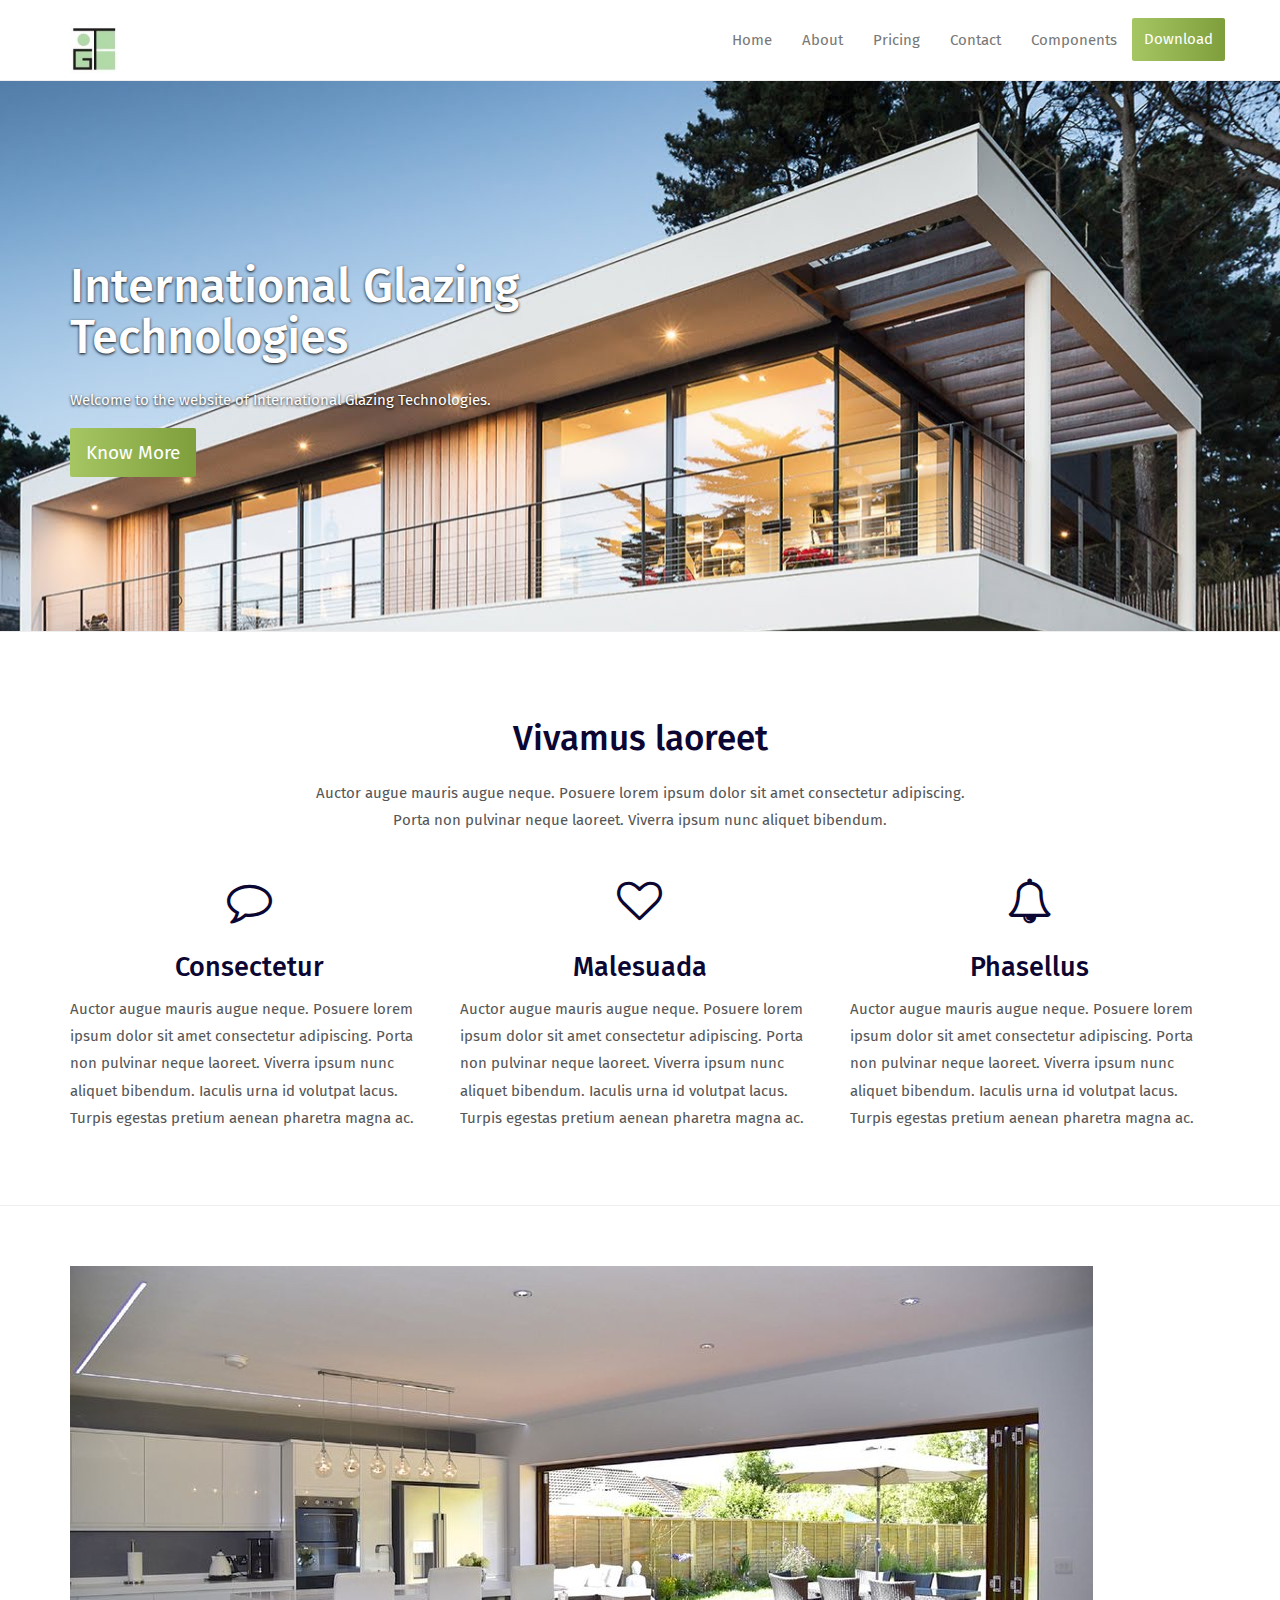
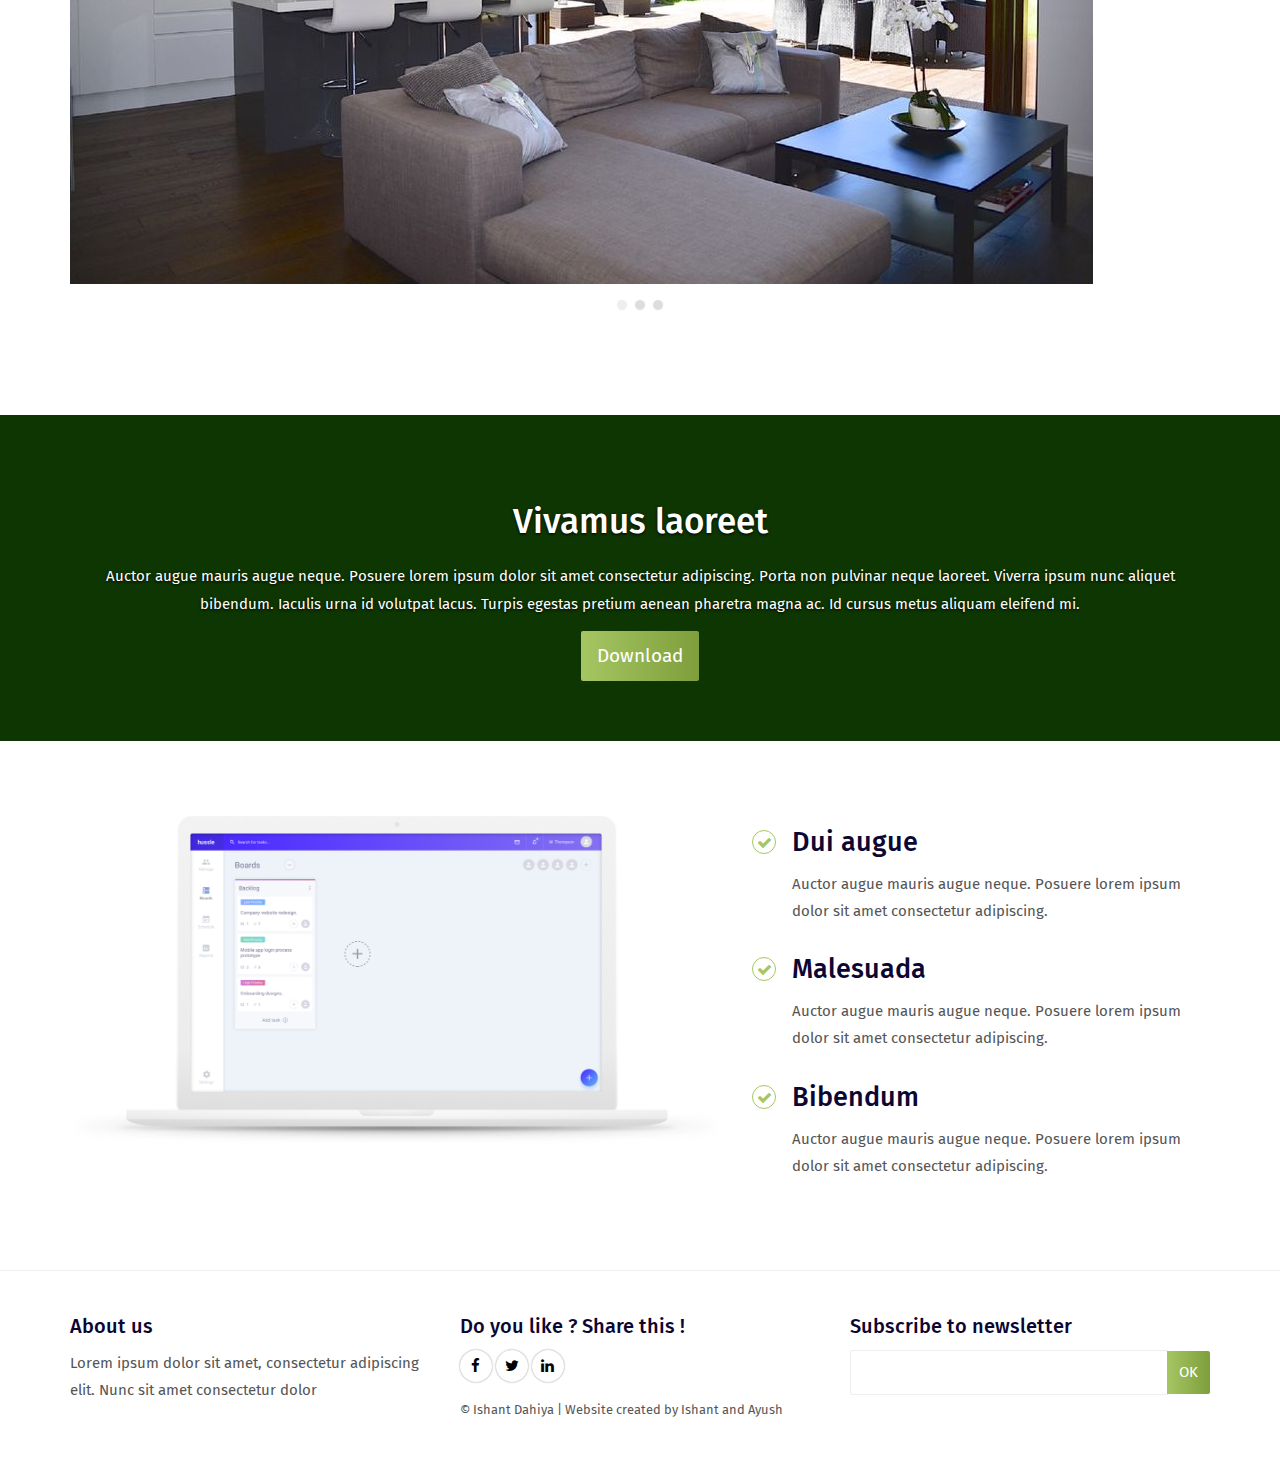
==== commit a5df93ba: "name changes" ====
--- a/index.html
+++ b/index.html
@@ -243,7 +243,7 @@
                             <i class="fa fa-linkedin" aria-hidden="true"></i>
                           </a>
                         </p>
-                        <p><small>© Untitled | Website created with <a href="http://www.mashup-template.com/" class="link-like-text" title="Create website with free html template">Mashup Template</a>/<a href="http://www.unsplash.com/" class="link-like-text" title="Beautiful Free Images">Unsplash</a></small></p>    
+                        <p><small>© Ishant Dahiya | Website created by Ishant and Ayush </small></p>    
                     </div>
 
                     <div class="col-md-4">
